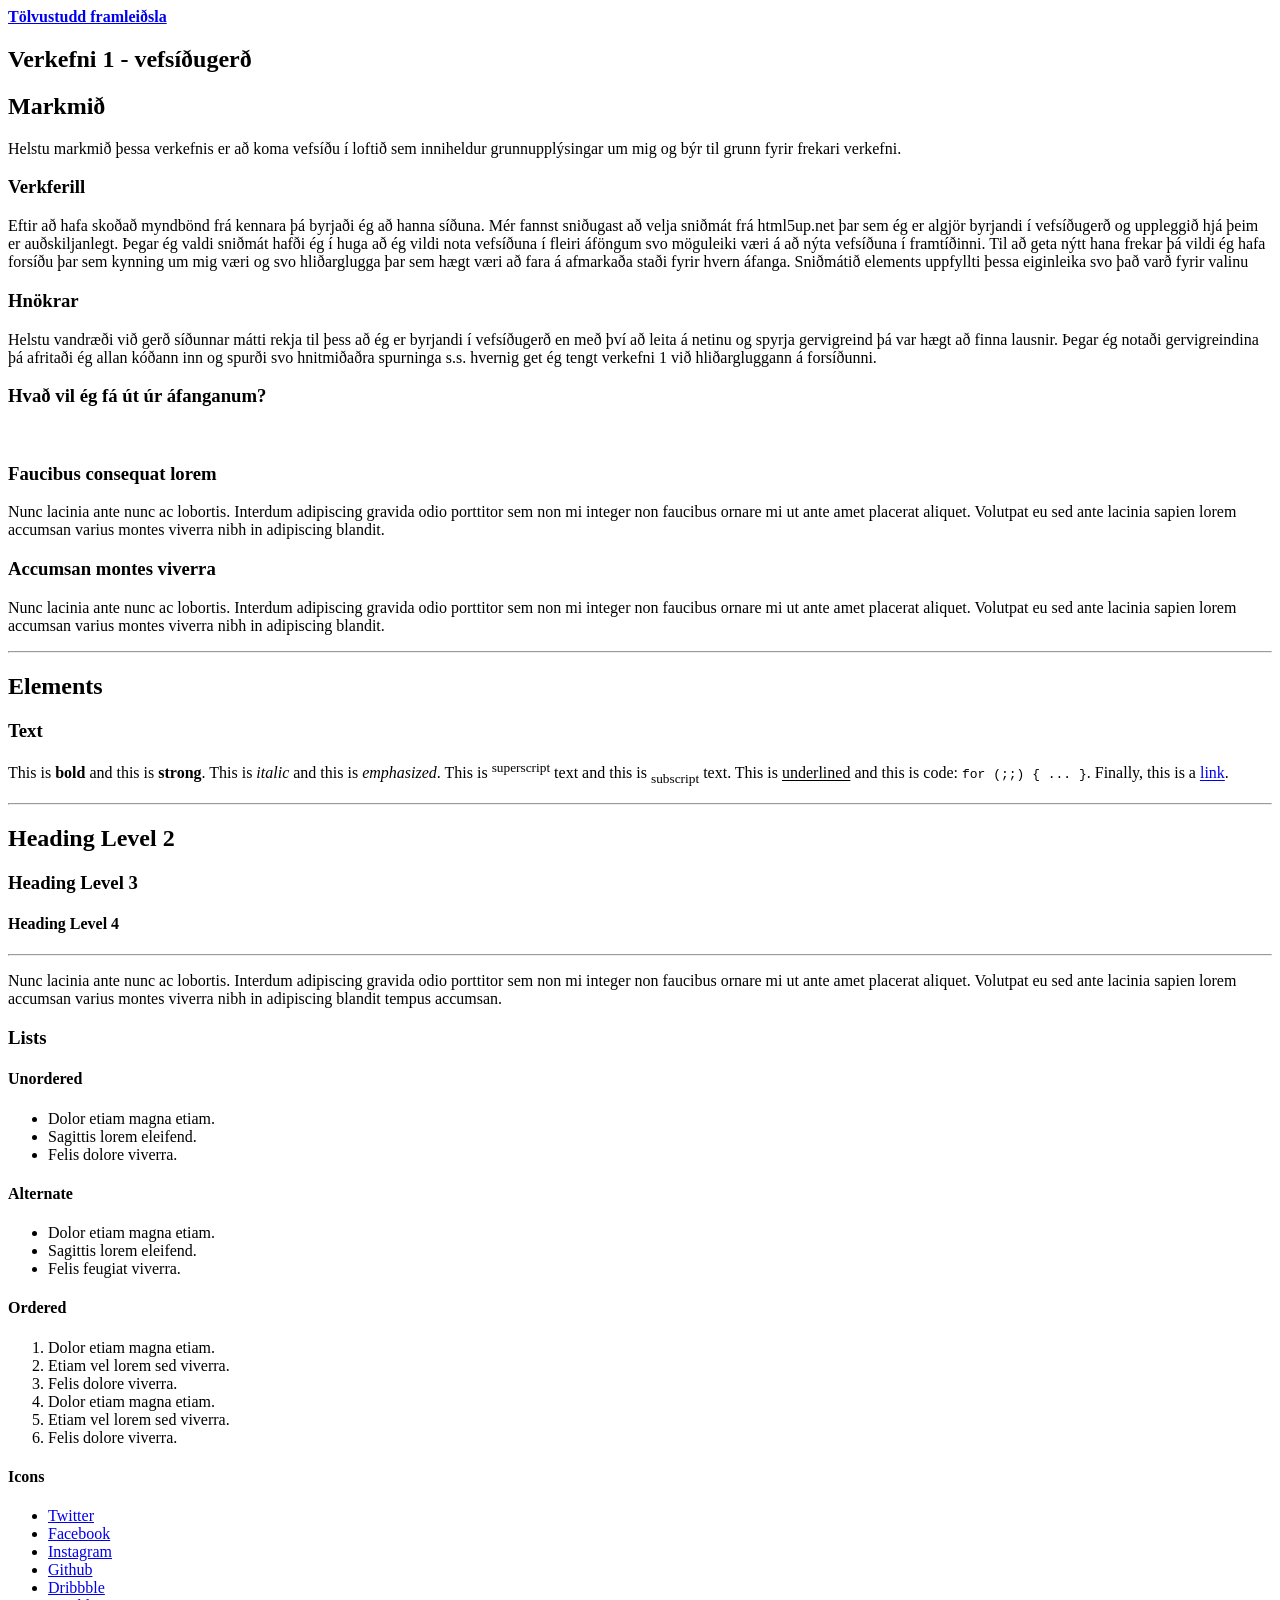
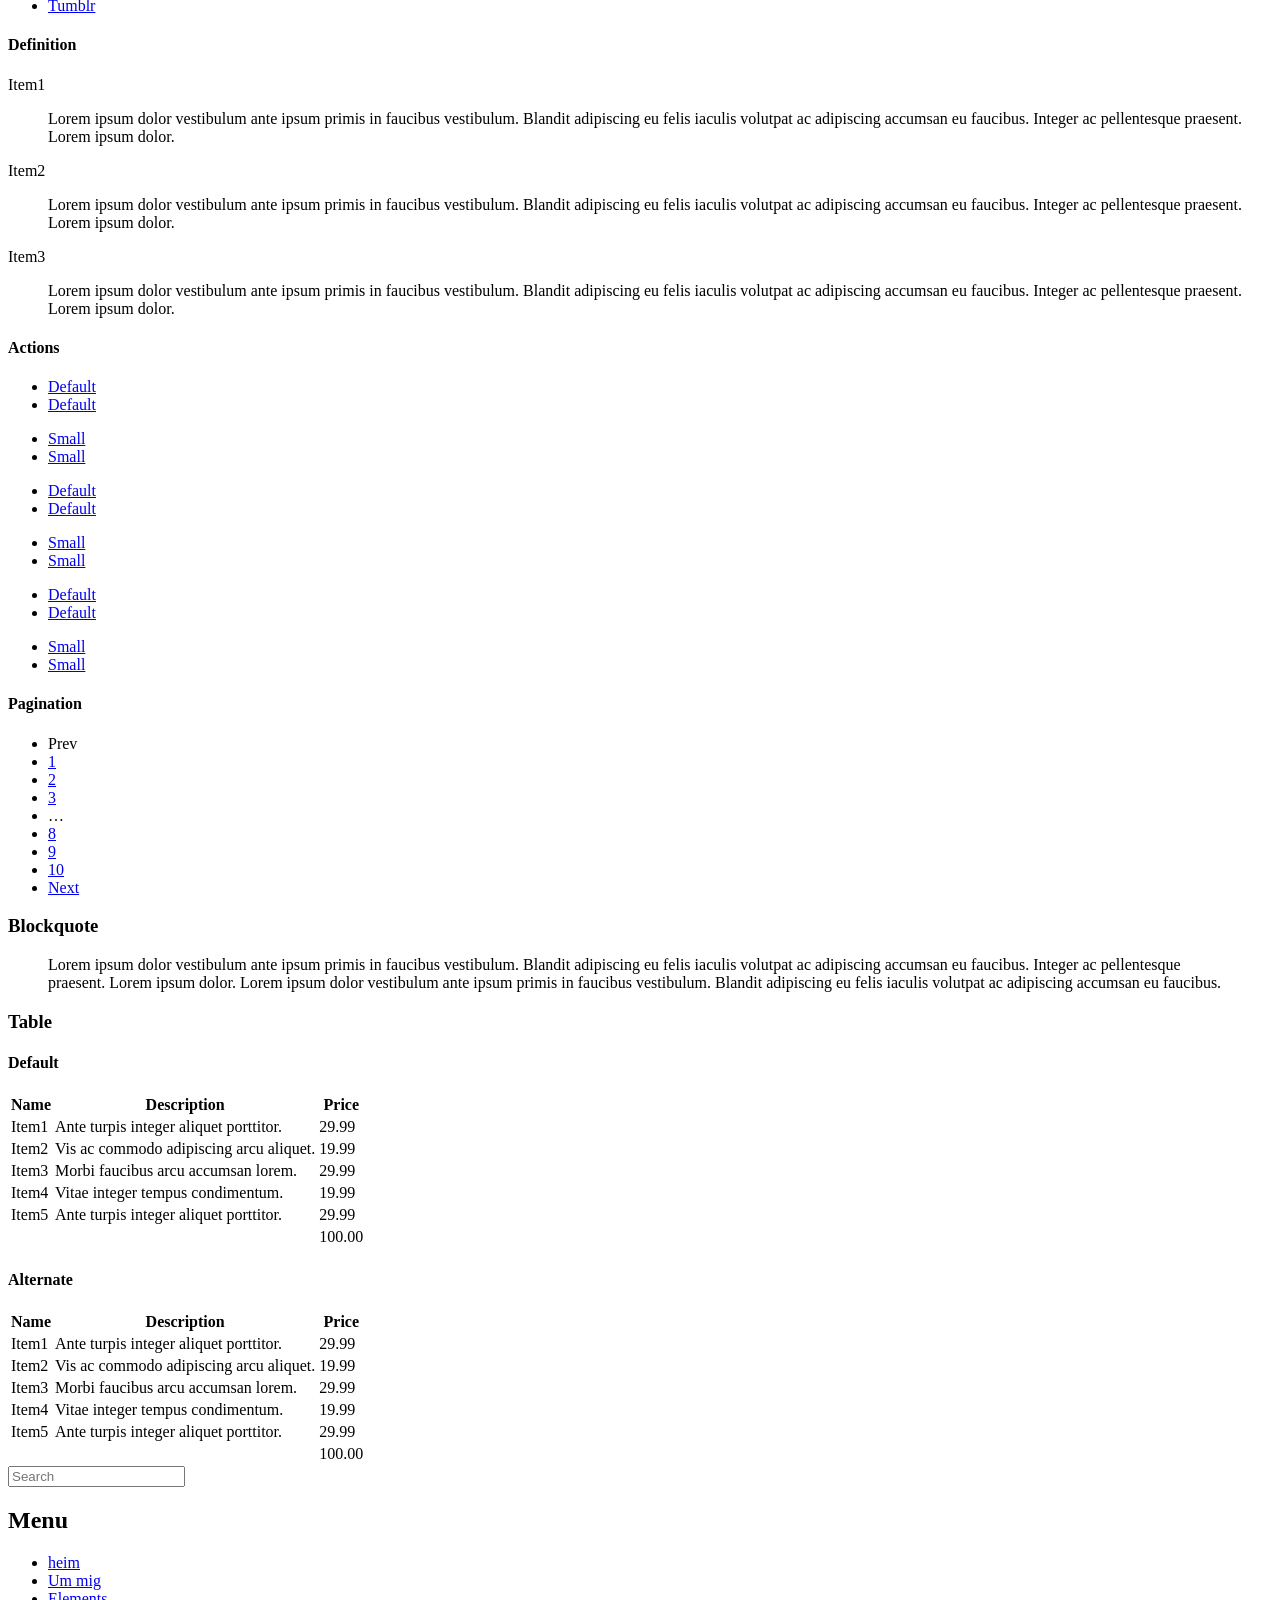
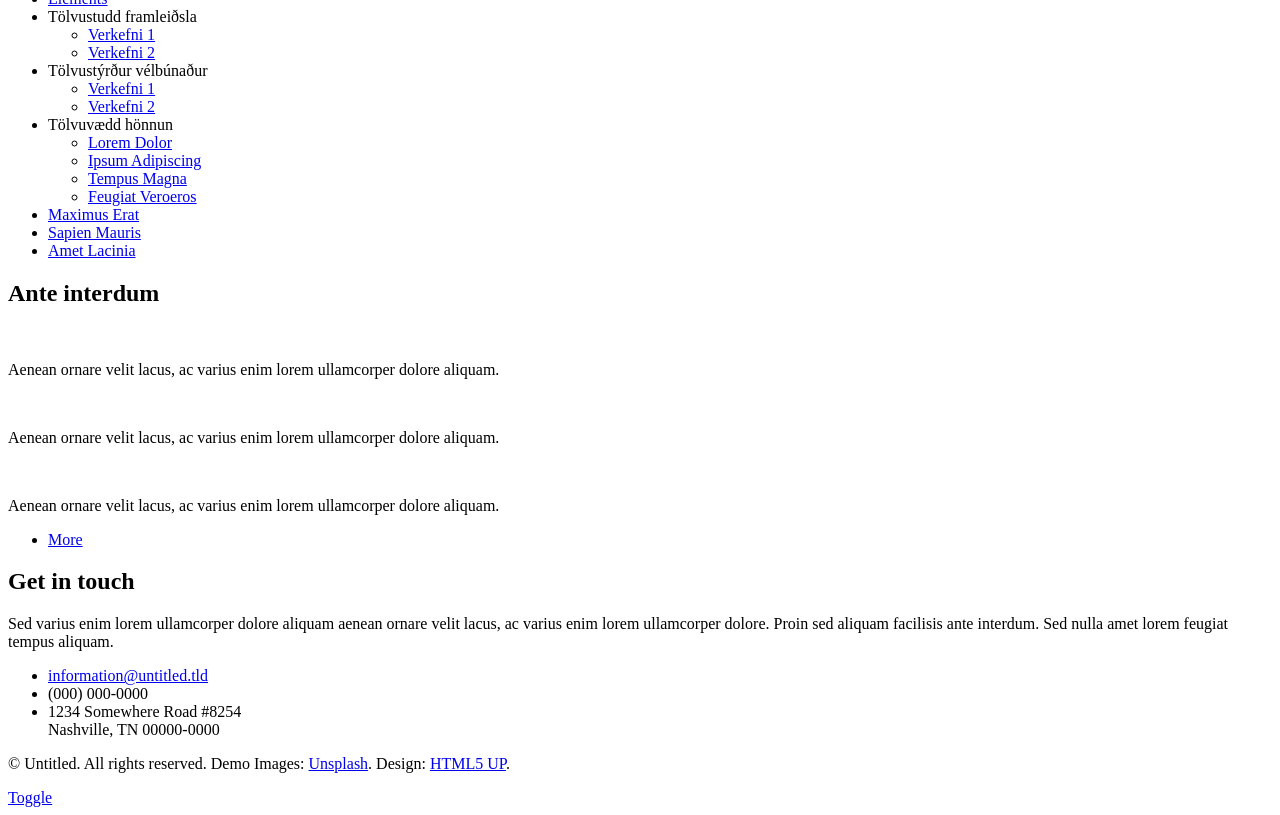
==== framleidsla_verk1.html @ c2ef8fb1 "first commit" ====
<!DOCTYPE HTML>
<!--
	Editorial by HTML5 UP
	html5up.net | @ajlkn
	Free for personal and commercial use under the CCA 3.0 license (html5up.net/license)
-->
<html lang="en">
	<head>
		<title>Verkefnasíða Haraldar - Editorial by HTML5 UP</title>
		<meta charset="utf-8" />
		<meta name="viewport" content="width=device-width, initial-scale=1, user-scalable=no" />
		<link rel="stylesheet" href="assets/css/main.css" />
	</head>
	<body class="is-preload">

		<!-- Wrapper -->
			<div id="wrapper">

				<!-- Main -->
					<div id="main">
						<div class="inner">

							<!-- Header -->
								<header id="header">
									<a href="index.html" class="logo"><strong>Tölvustudd framleiðsla</strong></a>
								</header>

							<!-- Content -->
								<section>
									<header class="main">
										<h1>Verkefni 1 - vefsíðugerð</h1>
									</header>

									<!-- Content -->
										<h2 id="content">Markmið</h2>
										<p>Helstu markmið þessa verkefnis er að koma vefsíðu í loftið sem inniheldur grunnupplýsingar um mig og býr til grunn fyrir frekari verkefni.</p>
										<div class="row">
											<div class="col-6 col-12-small">
												<h3>Verkferill</h3>
												<p>Eftir að hafa skoðað myndbönd frá kennara þá byrjaði ég að hanna síðuna. Mér fannst sniðugast að velja sniðmát frá html5up.net þar sem ég er algjör byrjandi í vefsíðugerð og uppleggið hjá þeim er auðskiljanlegt. Þegar ég valdi sniðmát hafði ég í huga að ég vildi nota vefsíðuna í fleiri áföngum svo möguleiki væri á að nýta vefsíðuna í framtíðinni. Til að geta nýtt hana frekar þá vildi ég hafa forsíðu þar sem kynning um mig væri og svo hliðarglugga þar sem hægt væri að fara á afmarkaða staði fyrir hvern áfanga. Sniðmátið elements uppfyllti þessa eiginleika svo það varð fyrir valinu</p>
											</div>
											<div class="col-6 col-12-small">
												<h3>Hnökrar</h3>
												<p>Helstu vandræði við gerð síðunnar mátti rekja til þess að ég er byrjandi í vefsíðugerð en með því að leita á netinu og spyrja gervigreind þá var hægt að finna lausnir. Þegar ég notaði gervigreindina þá afritaði ég allan kóðann inn og spurði svo hnitmiðaðra spurninga s.s. hvernig get ég tengt verkefni 1 við hliðargluggann á forsíðunni.</p>
											</div>
											<!-- Break -->
											<div class="col-4 col-12-medium">
												<h3>Hvað vil ég fá út úr áfanganum?</h3>
												<p><br></p>
											</div>
											<div class="col-4 col-12-medium">
												<h3>Faucibus consequat lorem</h3>
												<p>Nunc lacinia ante nunc ac lobortis. Interdum adipiscing gravida odio porttitor sem non mi integer non faucibus ornare mi ut ante amet placerat aliquet. Volutpat eu sed ante lacinia sapien lorem accumsan varius montes viverra nibh in adipiscing blandit.</p>
											</div>
											<div class="col-4 col-12-medium">
												<h3>Accumsan montes viverra</h3>
												<p>Nunc lacinia ante nunc ac lobortis. Interdum adipiscing gravida odio porttitor sem non mi integer non faucibus ornare mi ut ante amet placerat aliquet. Volutpat eu sed ante lacinia sapien lorem accumsan varius montes viverra nibh in adipiscing blandit.</p>
											</div>
										</div>

									<hr class="major" />

									<!-- Elements -->
										<h2 id="elements">Elements</h2>
										<div class="row gtr-200">
											<div class="col-6 col-12-medium">

												<!-- Text stuff -->
													<h3>Text</h3>
													<p>This is <b>bold</b> and this is <strong>strong</strong>. This is <i>italic</i> and this is <em>emphasized</em>.
													This is <sup>superscript</sup> text and this is <sub>subscript</sub> text.
													This is <u>underlined</u> and this is code: <code>for (;;) { ... }</code>.
													Finally, this is a <a href="#">link</a>.</p>
													<hr />
													<h2>Heading Level 2</h2>
													<h3>Heading Level 3</h3>
													<h4>Heading Level 4</h4>
													<hr />
													<p>Nunc lacinia ante nunc ac lobortis. Interdum adipiscing gravida odio porttitor sem non mi integer non faucibus ornare mi ut ante amet placerat aliquet. Volutpat eu sed ante lacinia sapien lorem accumsan varius montes viverra nibh in adipiscing blandit tempus accumsan.</p>

												<!-- Lists -->
													<h3>Lists</h3>
													<div class="row">
														<div class="col-6 col-12-small">

															<h4>Unordered</h4>
															<ul>
																<li>Dolor etiam magna etiam.</li>
																<li>Sagittis lorem eleifend.</li>
																<li>Felis dolore viverra.</li>
															</ul>

															<h4>Alternate</h4>
															<ul class="alt">
																<li>Dolor etiam magna etiam.</li>
																<li>Sagittis lorem eleifend.</li>
																<li>Felis feugiat viverra.</li>
															</ul>

														</div>
														<div class="col-6 col-12-small">

															<h4>Ordered</h4>
															<ol>
																<li>Dolor etiam magna etiam.</li>
																<li>Etiam vel lorem sed viverra.</li>
																<li>Felis dolore viverra.</li>
																<li>Dolor etiam magna etiam.</li>
																<li>Etiam vel lorem sed viverra.</li>
																<li>Felis dolore viverra.</li>
															</ol>

															<h4>Icons</h4>
															<ul class="icons">
																<li><a href="#" class="icon brands fa-twitter"><span class="label">Twitter</span></a></li>
																<li><a href="#" class="icon brands fa-facebook-f"><span class="label">Facebook</span></a></li>
																<li><a href="#" class="icon brands fa-instagram"><span class="label">Instagram</span></a></li>
																<li><a href="#" class="icon brands fa-github"><span class="label">Github</span></a></li>
																<li><a href="#" class="icon brands fa-dribbble"><span class="label">Dribbble</span></a></li>
																<li><a href="#" class="icon brands fa-tumblr"><span class="label">Tumblr</span></a></li>
															</ul>

														</div>
													</div>
													<h4>Definition</h4>
													<dl>
														<dt>Item1</dt>
														<dd>
															<p>Lorem ipsum dolor vestibulum ante ipsum primis in faucibus vestibulum. Blandit adipiscing eu felis iaculis volutpat ac adipiscing accumsan eu faucibus. Integer ac pellentesque praesent. Lorem ipsum dolor.</p>
														</dd>
														<dt>Item2</dt>
														<dd>
															<p>Lorem ipsum dolor vestibulum ante ipsum primis in faucibus vestibulum. Blandit adipiscing eu felis iaculis volutpat ac adipiscing accumsan eu faucibus. Integer ac pellentesque praesent. Lorem ipsum dolor.</p>
														</dd>
														<dt>Item3</dt>
														<dd>
															<p>Lorem ipsum dolor vestibulum ante ipsum primis in faucibus vestibulum. Blandit adipiscing eu felis iaculis volutpat ac adipiscing accumsan eu faucibus. Integer ac pellentesque praesent. Lorem ipsum dolor.</p>
														</dd>
													</dl>

													<h4>Actions</h4>
													<ul class="actions">
														<li><a href="#" class="button primary">Default</a></li>
														<li><a href="#" class="button">Default</a></li>
													</ul>
													<ul class="actions small">
														<li><a href="#" class="button primary small">Small</a></li>
														<li><a href="#" class="button small">Small</a></li>
													</ul>
													<div class="row">
														<div class="col-6 col-12-small">
															<ul class="actions stacked">
																<li><a href="#" class="button primary">Default</a></li>
																<li><a href="#" class="button">Default</a></li>
															</ul>
														</div>
														<div class="col-6 col-12-small">
															<ul class="actions stacked">
																<li><a href="#" class="button primary small">Small</a></li>
																<li><a href="#" class="button small">Small</a></li>
															</ul>
														</div>
														<div class="col-6 col-12-small">
															<ul class="actions stacked">
																<li><a href="#" class="button primary fit">Default</a></li>
																<li><a href="#" class="button fit">Default</a></li>
															</ul>
														</div>
														<div class="col-6 col-12-small">
															<ul class="actions stacked">
																<li><a href="#" class="button primary small fit">Small</a></li>
																<li><a href="#" class="button small fit">Small</a></li>
															</ul>
														</div>
													</div>

													<h4>Pagination</h4>
													<ul class="pagination">
														<li><span class="button disabled">Prev</span></li>
														<li><a href="#" class="page active">1</a></li>
														<li><a href="#" class="page">2</a></li>
														<li><a href="#" class="page">3</a></li>
														<li><span>&hellip;</span></li>
														<li><a href="#" class="page">8</a></li>
														<li><a href="#" class="page">9</a></li>
														<li><a href="#" class="page">10</a></li>
														<li><a href="#" class="button">Next</a></li>
													</ul>

												<!-- Blockquote -->
													<h3>Blockquote</h3>
													<blockquote>Lorem ipsum dolor vestibulum ante ipsum primis in faucibus vestibulum. Blandit adipiscing eu felis iaculis volutpat ac adipiscing accumsan eu faucibus. Integer ac pellentesque praesent. Lorem ipsum dolor. Lorem ipsum dolor vestibulum ante ipsum primis in faucibus vestibulum. Blandit adipiscing eu felis iaculis volutpat ac adipiscing accumsan eu faucibus.</blockquote>

												<!-- Table -->
													<h3>Table</h3>

													<h4>Default</h4>
													<div class="table-wrapper">
														<table>
															<thead>
																<tr>
																	<th>Name</th>
																	<th>Description</th>
																	<th>Price</th>
																</tr>
															</thead>
															<tbody>
																<tr>
																	<td>Item1</td>
																	<td>Ante turpis integer aliquet porttitor.</td>
																	<td>29.99</td>
																</tr>
																<tr>
																	<td>Item2</td>
																	<td>Vis ac commodo adipiscing arcu aliquet.</td>
																	<td>19.99</td>
																</tr>
																<tr>
																	<td>Item3</td>
																	<td> Morbi faucibus arcu accumsan lorem.</td>
																	<td>29.99</td>
																</tr>
																<tr>
																	<td>Item4</td>
																	<td>Vitae integer tempus condimentum.</td>
																	<td>19.99</td>
																</tr>
																<tr>
																	<td>Item5</td>
																	<td>Ante turpis integer aliquet porttitor.</td>
																	<td>29.99</td>
																</tr>
															</tbody>
															<tfoot>
																<tr>
																	<td colspan="2"></td>
																	<td>100.00</td>
																</tr>
															</tfoot>
														</table>
													</div>

													<h4>Alternate</h4>
													<div class="table-wrapper">
														<table class="alt">
															<thead>
																<tr>
																	<th>Name</th>
																	<th>Description</th>
																	<th>Price</th>
																</tr>
															</thead>
															<tbody>
																<tr>
																	<td>Item1</td>
																	<td>Ante turpis integer aliquet porttitor.</td>
																	<td>29.99</td>
																</tr>
																<tr>
																	<td>Item2</td>
																	<td>Vis ac commodo adipiscing arcu aliquet.</td>
																	<td>19.99</td>
																</tr>
																<tr>
																	<td>Item3</td>
																	<td> Morbi faucibus arcu accumsan lorem.</td>
																	<td>29.99</td>
																</tr>
																<tr>
																	<td>Item4</td>
																	<td>Vitae integer tempus condimentum.</td>
																	<td>19.99</td>
																</tr>
																<tr>
																	<td>Item5</td>
																	<td>Ante turpis integer aliquet porttitor.</td>
																	<td>29.99</td>
																</tr>
															</tbody>
															<tfoot>
																<tr>
																	<td colspan="2"></td>
																	<td>100.00</td>
																</tr>
															</tfoot>
														</table>
													</div>

											</div>
										</div>

								</section>

						</div>
					</div>

				<!-- Sidebar -->
					<div id="sidebar">
						<div class="inner">

							<!-- Search -->
								<section id="search" class="alt">
									<form method="post" action="#">
										<input type="text" name="query" id="query" placeholder="Search" />
									</form>
								</section>

							<!-- Menu -->
								<nav id="menu">
									<header class="major">
										<h2>Menu</h2>
									</header>
									<ul>
										<li><a href="index.html">heim</a></li>
										<li><a href="generic.html">Um mig</a></li>
										<li><a href="elements.html">Elements</a></li>
										<li>
											<span class="opener">Tölvustudd framleiðsla</span>
											<ul>
												<li><a href="#">Verkefni 1</a></li>
												<li><a href="#">Verkefni 2</a></li>

											</ul>
										</li>
										
										<li>
											<span class="opener">Tölvustýrður vélbúnaður</span>
											<ul>
												<li><a href="#">Verkefni 1</a></li>
												<li><a href="#">Verkefni 2</a></li>

											</ul>
										</li>
										<li>
												<span class="opener">Tölvuvædd hönnun</span>
											<ul>
												<li><a href="#">Lorem Dolor</a></li>
												<li><a href="#">Ipsum Adipiscing</a></li>
												<li><a href="#">Tempus Magna</a></li>
												<li><a href="#">Feugiat Veroeros</a></li>
											</ul>
										</li>
										<li><a href="#">Maximus Erat</a></li>
										<li><a href="#">Sapien Mauris</a></li>
										<li><a href="#">Amet Lacinia</a></li>
									</ul>
								</nav>

							<!-- Section -->
								<section>
									<header class="major">
										<h2>Ante interdum</h2>
									</header>
									<div class="mini-posts">
										<article>
											<a href="#" class="image"><img src="images/pic07.jpg" alt="" /></a>
											<p>Aenean ornare velit lacus, ac varius enim lorem ullamcorper dolore aliquam.</p>
										</article>
										<article>
											<a href="#" class="image"><img src="images/pic08.jpg" alt="" /></a>
											<p>Aenean ornare velit lacus, ac varius enim lorem ullamcorper dolore aliquam.</p>
										</article>
										<article>
											<a href="#" class="image"><img src="images/pic09.jpg" alt="" /></a>
											<p>Aenean ornare velit lacus, ac varius enim lorem ullamcorper dolore aliquam.</p>
										</article>
									</div>
									<ul class="actions">
										<li><a href="#" class="button">More</a></li>
									</ul>
								</section>

							<!-- Section -->
								<section>
									<header class="major">
										<h2>Get in touch</h2>
									</header>
									<p>Sed varius enim lorem ullamcorper dolore aliquam aenean ornare velit lacus, ac varius enim lorem ullamcorper dolore. Proin sed aliquam facilisis ante interdum. Sed nulla amet lorem feugiat tempus aliquam.</p>
									<ul class="contact">
										<li class="icon solid fa-envelope"><a href="#">information@untitled.tld</a></li>
										<li class="icon solid fa-phone">(000) 000-0000</li>
										<li class="icon solid fa-home">1234 Somewhere Road #8254<br />
										Nashville, TN 00000-0000</li>
									</ul>
								</section>

							<!-- Footer -->
								<footer id="footer">
									<p class="copyright">&copy; Untitled. All rights reserved. Demo Images: <a href="https://unsplash.com">Unsplash</a>. Design: <a href="https://html5up.net">HTML5 UP</a>.</p>
								</footer>

						</div>
					</div>

			</div>

		<!-- Scripts -->
			<script src="assets/js/jquery.min.js"></script>
			<script src="assets/js/browser.min.js"></script>
			<script src="assets/js/breakpoints.min.js"></script>
			<script src="assets/js/util.js"></script>
			<script src="assets/js/main.js"></script>

	</body>
</html>
---- assets/css/main.css ----
@import url(fontawesome-all.min.css);
@import url("https://fonts.googleapis.com/css?family=Open+Sans:400,600,400italic,600italic|Roboto+Slab:400,700");
/*
	Editorial by HTML5 UP
	html5up.net | @ajlkn
	Free for personal and commercial use under the CCA 3.0 license (html5up.net/license)
*/
html, body, div, span, applet, object,
iframe, h1, h2, h3, h4, h5, h6, p, blockquote,
pre, a, abbr, acronym, address, big, cite,
code, del, dfn, em, img, ins, kbd, q, s, samp,
small, strike, strong, sub, sup, tt, var, b,
u, i, center, dl, dt, dd, ol, ul, li, fieldset,
form, label, legend, table, caption, tbody,
tfoot, thead, tr, th, td, article, aside,
canvas, details, embed, figure, figcaption,
footer, header, hgroup, menu, nav, output, ruby,
section, summary, time, mark, audio, video {
  margin: 0;
  padding: 0;
  border: 0;
  font-size: 100%;
  font: inherit;
  vertical-align: baseline; }

article, aside, details, figcaption, figure,
footer, header, hgroup, menu, nav, section {
  display: block; }

body {
  line-height: 1; }

ol, ul {
  list-style: none; }

blockquote, q {
  quotes: none; }
  blockquote:before, blockquote:after, q:before, q:after {
    content: '';
    content: none; }

table {
  border-collapse: collapse;
  border-spacing: 0; }

body {
  -webkit-text-size-adjust: none; }

mark {
  background-color: transparent;
  color: inherit; }

input::-moz-focus-inner {
  border: 0;
  padding: 0; }

input, select, textarea {
  -moz-appearance: none;
  -webkit-appearance: none;
  -ms-appearance: none;
  appearance: none; }

/* Basic */
@-ms-viewport {
  width: device-width; }

body {
  -ms-overflow-style: scrollbar; }

@media screen and (max-width: 480px) {
  html, body {
    min-width: 320px; } }

html {
  box-sizing: border-box; }

*, *:before, *:after {
  box-sizing: inherit; }

body {
  background: #ffffff; }
  body.is-preload *, body.is-preload *:before, body.is-preload *:after, body.is-resizing *, body.is-resizing *:before, body.is-resizing *:after {
    -moz-animation: none !important;
    -webkit-animation: none !important;
    -ms-animation: none !important;
    animation: none !important;
    -moz-transition: none !important;
    -webkit-transition: none !important;
    -ms-transition: none !important;
    transition: none !important; }

/* Type */
body, input, select, textarea {
  color: #7f888f;
  font-family: "Open Sans", sans-serif;
  font-size: 13pt;
  font-weight: 400;
  line-height: 1.65; }
  @media screen and (max-width: 1680px) {
    body, input, select, textarea {
      font-size: 11pt; } }
  @media screen and (max-width: 1280px) {
    body, input, select, textarea {
      font-size: 10pt; } }
  @media screen and (max-width: 360px) {
    body, input, select, textarea {
      font-size: 9pt; } }

a {
  -moz-transition: color 0.2s ease-in-out, border-bottom-color 0.2s ease-in-out;
  -webkit-transition: color 0.2s ease-in-out, border-bottom-color 0.2s ease-in-out;
  -ms-transition: color 0.2s ease-in-out, border-bottom-color 0.2s ease-in-out;
  transition: color 0.2s ease-in-out, border-bottom-color 0.2s ease-in-out;
  border-bottom: dotted 1px;
  color: #f56a6a;
  text-decoration: none; }
  a:hover {
    border-bottom-color: #f56a6a;
    color: #f56a6a !important; }
    a:hover strong {
      color: inherit; }

strong, b {
  color: #3d4449;
  font-weight: 600; }

em, i {
  font-style: italic; }

p {
  margin: 0 0 2em 0; }

h1, h2, h3, h4, h5, h6 {
  color: #3d4449;
  font-family: "Roboto Slab", serif;
  font-weight: 700;
  line-height: 1.5;
  margin: 0 0 1em 0; }
  h1 a, h2 a, h3 a, h4 a, h5 a, h6 a {
    color: inherit;
    text-decoration: none;
    border-bottom: 0; }

h1 {
  font-size: 4em;
  margin: 0 0 0.5em 0;
  line-height: 1.3; }

h2 {
  font-size: 1.75em; }

h3 {
  font-size: 1.25em; }

h4 {
  font-size: 1.1em; }

h5 {
  font-size: 0.9em; }

h6 {
  font-size: 0.7em; }

@media screen and (max-width: 1680px) {
  h1 {
    font-size: 3.5em; } }

@media screen and (max-width: 980px) {
  h1 {
    font-size: 3.25em; } }

@media screen and (max-width: 736px) {
  h1 {
    font-size: 2em;
    line-height: 1.4; }
  h2 {
    font-size: 1.5em; } }

sub {
  font-size: 0.8em;
  position: relative;
  top: 0.5em; }

sup {
  font-size: 0.8em;
  position: relative;
  top: -0.5em; }

blockquote {
  border-left: solid 3px rgba(210, 215, 217, 0.75);
  font-style: italic;
  margin: 0 0 2em 0;
  padding: 0.5em 0 0.5em 2em; }

code {
  background: rgba(230, 235, 237, 0.25);
  border-radius: 0.375em;
  border: solid 1px rgba(210, 215, 217, 0.75);
  font-family: "Courier New", monospace;
  font-size: 0.9em;
  margin: 0 0.25em;
  padding: 0.25em 0.65em; }

pre {
  -webkit-overflow-scrolling: touch;
  font-family: "Courier New", monospace;
  font-size: 0.9em;
  margin: 0 0 2em 0; }
  pre code {
    display: block;
    line-height: 1.75;
    padding: 1em 1.5em;
    overflow-x: auto; }

hr {
  border: 0;
  border-bottom: solid 1px rgba(210, 215, 217, 0.75);
  margin: 2em 0; }
  hr.major {
    margin: 3em 0; }

.align-left {
  text-align: left; }

.align-center {
  text-align: center; }

.align-right {
  text-align: right; }

/* Row */
.row {
  display: flex;
  flex-wrap: wrap;
  box-sizing: border-box;
  align-items: stretch; }
  .row > * {
    box-sizing: border-box; }
  .row.gtr-uniform > * > :last-child {
    margin-bottom: 0; }
  .row.aln-left {
    justify-content: flex-start; }
  .row.aln-center {
    justify-content: center; }
  .row.aln-right {
    justify-content: flex-end; }
  .row.aln-top {
    align-items: flex-start; }
  .row.aln-middle {
    align-items: center; }
  .row.aln-bottom {
    align-items: flex-end; }
  .row > .imp {
    order: -1; }
  .row > .col-1 {
    width: 8.33333%; }
  .row > .off-1 {
    margin-left: 8.33333%; }
  .row > .col-2 {
    width: 16.66667%; }
  .row > .off-2 {
    margin-left: 16.66667%; }
  .row > .col-3 {
    width: 25%; }
  .row > .off-3 {
    margin-left: 25%; }
  .row > .col-4 {
    width: 33.33333%; }
  .row > .off-4 {
    margin-left: 33.33333%; }
  .row > .col-5 {
    width: 41.66667%; }
  .row > .off-5 {
    margin-left: 41.66667%; }
  .row > .col-6 {
    width: 50%; }
  .row > .off-6 {
    margin-left: 50%; }
  .row > .col-7 {
    width: 58.33333%; }
  .row > .off-7 {
    margin-left: 58.33333%; }
  .row > .col-8 {
    width: 66.66667%; }
  .row > .off-8 {
    margin-left: 66.66667%; }
  .row > .col-9 {
    width: 75%; }
  .row > .off-9 {
    margin-left: 75%; }
  .row > .col-10 {
    width: 83.33333%; }
  .row > .off-10 {
    margin-left: 83.33333%; }
  .row > .col-11 {
    width: 91.66667%; }
  .row > .off-11 {
    margin-left: 91.66667%; }
  .row > .col-12 {
    width: 100%; }
  .row > .off-12 {
    margin-left: 100%; }
  .row.gtr-0 {
    margin-top: 0;
    margin-left: 0em; }
    .row.gtr-0 > * {
      padding: 0 0 0 0em; }
    .row.gtr-0.gtr-uniform {
      margin-top: 0em; }
      .row.gtr-0.gtr-uniform > * {
        padding-top: 0em; }
  .row.gtr-25 {
    margin-top: 0;
    margin-left: -0.375em; }
    .row.gtr-25 > * {
      padding: 0 0 0 0.375em; }
    .row.gtr-25.gtr-uniform {
      margin-top: -0.375em; }
      .row.gtr-25.gtr-uniform > * {
        padding-top: 0.375em; }
  .row.gtr-50 {
    margin-top: 0;
    margin-left: -0.75em; }
    .row.gtr-50 > * {
      padding: 0 0 0 0.75em; }
    .row.gtr-50.gtr-uniform {
      margin-top: -0.75em; }
      .row.gtr-50.gtr-uniform > * {
        padding-top: 0.75em; }
  .row {
    margin-top: 0;
    margin-left: -1.5em; }
    .row > * {
      padding: 0 0 0 1.5em; }
    .row.gtr-uniform {
      margin-top: -1.5em; }
      .row.gtr-uniform > * {
        padding-top: 1.5em; }
  .row.gtr-150 {
    margin-top: 0;
    margin-left: -2.25em; }
    .row.gtr-150 > * {
      padding: 0 0 0 2.25em; }
    .row.gtr-150.gtr-uniform {
      margin-top: -2.25em; }
      .row.gtr-150.gtr-uniform > * {
        padding-top: 2.25em; }
  .row.gtr-200 {
    margin-top: 0;
    margin-left: -3em; }
    .row.gtr-200 > * {
      padding: 0 0 0 3em; }
    .row.gtr-200.gtr-uniform {
      margin-top: -3em; }
      .row.gtr-200.gtr-uniform > * {
        padding-top: 3em; }
  @media screen and (max-width: 1680px) {
    .row {
      display: flex;
      flex-wrap: wrap;
      box-sizing: border-box;
      align-items: stretch; }
      .row > * {
        box-sizing: border-box; }
      .row.gtr-uniform > * > :last-child {
        margin-bottom: 0; }
      .row.aln-left {
        justify-content: flex-start; }
      .row.aln-center {
        justify-content: center; }
      .row.aln-right {
        justify-content: flex-end; }
      .row.aln-top {
        align-items: flex-start; }
      .row.aln-middle {
        align-items: center; }
      .row.aln-bottom {
        align-items: flex-end; }
      .row > .imp-xlarge {
        order: -1; }
      .row > .col-1-xlarge {
        width: 8.33333%; }
      .row > .off-1-xlarge {
        margin-left: 8.33333%; }
      .row > .col-2-xlarge {
        width: 16.66667%; }
      .row > .off-2-xlarge {
        margin-left: 16.66667%; }
      .row > .col-3-xlarge {
        width: 25%; }
      .row > .off-3-xlarge {
        margin-left: 25%; }
      .row > .col-4-xlarge {
        width: 33.33333%; }
      .row > .off-4-xlarge {
        margin-left: 33.33333%; }
      .row > .col-5-xlarge {
        width: 41.66667%; }
      .row > .off-5-xlarge {
        margin-left: 41.66667%; }
      .row > .col-6-xlarge {
        width: 50%; }
      .row > .off-6-xlarge {
        margin-left: 50%; }
      .row > .col-7-xlarge {
        width: 58.33333%; }
      .row > .off-7-xlarge {
        margin-left: 58.33333%; }
      .row > .col-8-xlarge {
        width: 66.66667%; }
      .row > .off-8-xlarge {
        margin-left: 66.66667%; }
      .row > .col-9-xlarge {
        width: 75%; }
      .row > .off-9-xlarge {
        margin-left: 75%; }
      .row > .col-10-xlarge {
        width: 83.33333%; }
      .row > .off-10-xlarge {
        margin-left: 83.33333%; }
      .row > .col-11-xlarge {
        width: 91.66667%; }
      .row > .off-11-xlarge {
        margin-left: 91.66667%; }
      .row > .col-12-xlarge {
        width: 100%; }
      .row > .off-12-xlarge {
        margin-left: 100%; }
      .row.gtr-0 {
        margin-top: 0;
        margin-left: 0em; }
        .row.gtr-0 > * {
          padding: 0 0 0 0em; }
        .row.gtr-0.gtr-uniform {
          margin-top: 0em; }
          .row.gtr-0.gtr-uniform > * {
            padding-top: 0em; }
      .row.gtr-25 {
        margin-top: 0;
        margin-left: -0.375em; }
        .row.gtr-25 > * {
          padding: 0 0 0 0.375em; }
        .row.gtr-25.gtr-uniform {
          margin-top: -0.375em; }
          .row.gtr-25.gtr-uniform > * {
            padding-top: 0.375em; }
      .row.gtr-50 {
        margin-top: 0;
        margin-left: -0.75em; }
        .row.gtr-50 > * {
          padding: 0 0 0 0.75em; }
        .row.gtr-50.gtr-uniform {
          margin-top: -0.75em; }
          .row.gtr-50.gtr-uniform > * {
            padding-top: 0.75em; }
      .row {
        margin-top: 0;
        margin-left: -1.5em; }
        .row > * {
          padding: 0 0 0 1.5em; }
        .row.gtr-uniform {
          margin-top: -1.5em; }
          .row.gtr-uniform > * {
            padding-top: 1.5em; }
      .row.gtr-150 {
        margin-top: 0;
        margin-left: -2.25em; }
        .row.gtr-150 > * {
          padding: 0 0 0 2.25em; }
        .row.gtr-150.gtr-uniform {
          margin-top: -2.25em; }
          .row.gtr-150.gtr-uniform > * {
            padding-top: 2.25em; }
      .row.gtr-200 {
        margin-top: 0;
        margin-left: -3em; }
        .row.gtr-200 > * {
          padding: 0 0 0 3em; }
        .row.gtr-200.gtr-uniform {
          margin-top: -3em; }
          .row.gtr-200.gtr-uniform > * {
            padding-top: 3em; } }
  @media screen and (max-width: 1280px) {
    .row {
      display: flex;
      flex-wrap: wrap;
      box-sizing: border-box;
      align-items: stretch; }
      .row > * {
        box-sizing: border-box; }
      .row.gtr-uniform > * > :last-child {
        margin-bottom: 0; }
      .row.aln-left {
        justify-content: flex-start; }
      .row.aln-center {
        justify-content: center; }
      .row.aln-right {
        justify-content: flex-end; }
      .row.aln-top {
        align-items: flex-start; }
      .row.aln-middle {
        align-items: center; }
      .row.aln-bottom {
        align-items: flex-end; }
      .row > .imp-large {
        order: -1; }
      .row > .col-1-large {
        width: 8.33333%; }
      .row > .off-1-large {
        margin-left: 8.33333%; }
      .row > .col-2-large {
        width: 16.66667%; }
      .row > .off-2-large {
        margin-left: 16.66667%; }
      .row > .col-3-large {
        width: 25%; }
      .row > .off-3-large {
        margin-left: 25%; }
      .row > .col-4-large {
        width: 33.33333%; }
      .row > .off-4-large {
        margin-left: 33.33333%; }
      .row > .col-5-large {
        width: 41.66667%; }
      .row > .off-5-large {
        margin-left: 41.66667%; }
      .row > .col-6-large {
        width: 50%; }
      .row > .off-6-large {
        margin-left: 50%; }
      .row > .col-7-large {
        width: 58.33333%; }
      .row > .off-7-large {
        margin-left: 58.33333%; }
      .row > .col-8-large {
        width: 66.66667%; }
      .row > .off-8-large {
        margin-left: 66.66667%; }
      .row > .col-9-large {
        width: 75%; }
      .row > .off-9-large {
        margin-left: 75%; }
      .row > .col-10-large {
        width: 83.33333%; }
      .row > .off-10-large {
        margin-left: 83.33333%; }
      .row > .col-11-large {
        width: 91.66667%; }
      .row > .off-11-large {
        margin-left: 91.66667%; }
      .row > .col-12-large {
        width: 100%; }
      .row > .off-12-large {
        margin-left: 100%; }
      .row.gtr-0 {
        margin-top: 0;
        margin-left: 0em; }
        .row.gtr-0 > * {
          padding: 0 0 0 0em; }
        .row.gtr-0.gtr-uniform {
          margin-top: 0em; }
          .row.gtr-0.gtr-uniform > * {
            padding-top: 0em; }
      .row.gtr-25 {
        margin-top: 0;
        margin-left: -0.375em; }
        .row.gtr-25 > * {
          padding: 0 0 0 0.375em; }
        .row.gtr-25.gtr-uniform {
          margin-top: -0.375em; }
          .row.gtr-25.gtr-uniform > * {
            padding-top: 0.375em; }
      .row.gtr-50 {
        margin-top: 0;
        margin-left: -0.75em; }
        .row.gtr-50 > * {
          padding: 0 0 0 0.75em; }
        .row.gtr-50.gtr-uniform {
          margin-top: -0.75em; }
          .row.gtr-50.gtr-uniform > * {
            padding-top: 0.75em; }
      .row {
        margin-top: 0;
        margin-left: -1.5em; }
        .row > * {
          padding: 0 0 0 1.5em; }
        .row.gtr-uniform {
          margin-top: -1.5em; }
          .row.gtr-uniform > * {
            padding-top: 1.5em; }
      .row.gtr-150 {
        margin-top: 0;
        margin-left: -2.25em; }
        .row.gtr-150 > * {
          padding: 0 0 0 2.25em; }
        .row.gtr-150.gtr-uniform {
          margin-top: -2.25em; }
          .row.gtr-150.gtr-uniform > * {
            padding-top: 2.25em; }
      .row.gtr-200 {
        margin-top: 0;
        margin-left: -3em; }
        .row.gtr-200 > * {
          padding: 0 0 0 3em; }
        .row.gtr-200.gtr-uniform {
          margin-top: -3em; }
          .row.gtr-200.gtr-uniform > * {
            padding-top: 3em; } }
  @media screen and (max-width: 980px) {
    .row {
      display: flex;
      flex-wrap: wrap;
      box-sizing: border-box;
      align-items: stretch; }
      .row > * {
        box-sizing: border-box; }
      .row.gtr-uniform > * > :last-child {
        margin-bottom: 0; }
      .row.aln-left {
        justify-content: flex-start; }
      .row.aln-center {
        justify-content: center; }
      .row.aln-right {
        justify-content: flex-end; }
      .row.aln-top {
        align-items: flex-start; }
      .row.aln-middle {
        align-items: center; }
      .row.aln-bottom {
        align-items: flex-end; }
      .row > .imp-medium {
        order: -1; }
      .row > .col-1-medium {
        width: 8.33333%; }
      .row > .off-1-medium {
        margin-left: 8.33333%; }
      .row > .col-2-medium {
        width: 16.66667%; }
      .row > .off-2-medium {
        margin-left: 16.66667%; }
      .row > .col-3-medium {
        width: 25%; }
      .row > .off-3-medium {
        margin-left: 25%; }
      .row > .col-4-medium {
        width: 33.33333%; }
      .row > .off-4-medium {
        margin-left: 33.33333%; }
      .row > .col-5-medium {
        width: 41.66667%; }
      .row > .off-5-medium {
        margin-left: 41.66667%; }
      .row > .col-6-medium {
        width: 50%; }
      .row > .off-6-medium {
        margin-left: 50%; }
      .row > .col-7-medium {
        width: 58.33333%; }
      .row > .off-7-medium {
        margin-left: 58.33333%; }
      .row > .col-8-medium {
        width: 66.66667%; }
      .row > .off-8-medium {
        margin-left: 66.66667%; }
      .row > .col-9-medium {
        width: 75%; }
      .row > .off-9-medium {
        margin-left: 75%; }
      .row > .col-10-medium {
        width: 83.33333%; }
      .row > .off-10-medium {
        margin-left: 83.33333%; }
      .row > .col-11-medium {
        width: 91.66667%; }
      .row > .off-11-medium {
        margin-left: 91.66667%; }
      .row > .col-12-medium {
        width: 100%; }
      .row > .off-12-medium {
        margin-left: 100%; }
      .row.gtr-0 {
        margin-top: 0;
        margin-left: 0em; }
        .row.gtr-0 > * {
          padding: 0 0 0 0em; }
        .row.gtr-0.gtr-uniform {
          margin-top: 0em; }
          .row.gtr-0.gtr-uniform > * {
            padding-top: 0em; }
      .row.gtr-25 {
        margin-top: 0;
        margin-left: -0.375em; }
        .row.gtr-25 > * {
          padding: 0 0 0 0.375em; }
        .row.gtr-25.gtr-uniform {
          margin-top: -0.375em; }
          .row.gtr-25.gtr-uniform > * {
            padding-top: 0.375em; }
      .row.gtr-50 {
        margin-top: 0;
        margin-left: -0.75em; }
        .row.gtr-50 > * {
          padding: 0 0 0 0.75em; }
        .row.gtr-50.gtr-uniform {
          margin-top: -0.75em; }
          .row.gtr-50.gtr-uniform > * {
            padding-top: 0.75em; }
      .row {
        margin-top: 0;
        margin-left: -1.5em; }
        .row > * {
          padding: 0 0 0 1.5em; }
        .row.gtr-uniform {
          margin-top: -1.5em; }
          .row.gtr-uniform > * {
            padding-top: 1.5em; }
      .row.gtr-150 {
        margin-top: 0;
        margin-left: -2.25em; }
        .row.gtr-150 > * {
          padding: 0 0 0 2.25em; }
        .row.gtr-150.gtr-uniform {
          margin-top: -2.25em; }
          .row.gtr-150.gtr-uniform > * {
            padding-top: 2.25em; }
      .row.gtr-200 {
        margin-top: 0;
        margin-left: -3em; }
        .row.gtr-200 > * {
          padding: 0 0 0 3em; }
        .row.gtr-200.gtr-uniform {
          margin-top: -3em; }
          .row.gtr-200.gtr-uniform > * {
            padding-top: 3em; } }
  @media screen and (max-width: 736px) {
    .row {
      display: flex;
      flex-wrap: wrap;
      box-sizing: border-box;
      align-items: stretch; }
      .row > * {
        box-sizing: border-box; }
      .row.gtr-uniform > * > :last-child {
        margin-bottom: 0; }
      .row.aln-left {
        justify-content: flex-start; }
      .row.aln-center {
        justify-content: center; }
      .row.aln-right {
        justify-content: flex-end; }
      .row.aln-top {
        align-items: flex-start; }
      .row.aln-middle {
        align-items: center; }
      .row.aln-bottom {
        align-items: flex-end; }
      .row > .imp-small {
        order: -1; }
      .row > .col-1-small {
        width: 8.33333%; }
      .row > .off-1-small {
        margin-left: 8.33333%; }
      .row > .col-2-small {
        width: 16.66667%; }
      .row > .off-2-small {
        margin-left: 16.66667%; }
      .row > .col-3-small {
        width: 25%; }
      .row > .off-3-small {
        margin-left: 25%; }
      .row > .col-4-small {
        width: 33.33333%; }
      .row > .off-4-small {
        margin-left: 33.33333%; }
      .row > .col-5-small {
        width: 41.66667%; }
      .row > .off-5-small {
        margin-left: 41.66667%; }
      .row > .col-6-small {
        width: 50%; }
      .row > .off-6-small {
        margin-left: 50%; }
      .row > .col-7-small {
        width: 58.33333%; }
      .row > .off-7-small {
        margin-left: 58.33333%; }
      .row > .col-8-small {
        width: 66.66667%; }
      .row > .off-8-small {
        margin-left: 66.66667%; }
      .row > .col-9-small {
        width: 75%; }
      .row > .off-9-small {
        margin-left: 75%; }
      .row > .col-10-small {
        width: 83.33333%; }
      .row > .off-10-small {
        margin-left: 83.33333%; }
      .row > .col-11-small {
        width: 91.66667%; }
      .row > .off-11-small {
        margin-left: 91.66667%; }
      .row > .col-12-small {
        width: 100%; }
      .row > .off-12-small {
        margin-left: 100%; }
      .row.gtr-0 {
        margin-top: 0;
        margin-left: 0em; }
        .row.gtr-0 > * {
          padding: 0 0 0 0em; }
        .row.gtr-0.gtr-uniform {
          margin-top: 0em; }
          .row.gtr-0.gtr-uniform > * {
            padding-top: 0em; }
      .row.gtr-25 {
        margin-top: 0;
        margin-left: -0.375em; }
        .row.gtr-25 > * {
          padding: 0 0 0 0.375em; }
        .row.gtr-25.gtr-uniform {
          margin-top: -0.375em; }
          .row.gtr-25.gtr-uniform > * {
            padding-top: 0.375em; }
      .row.gtr-50 {
        margin-top: 0;
        margin-left: -0.75em; }
        .row.gtr-50 > * {
          padding: 0 0 0 0.75em; }
        .row.gtr-50.gtr-uniform {
          margin-top: -0.75em; }
          .row.gtr-50.gtr-uniform > * {
            padding-top: 0.75em; }
      .row {
        margin-top: 0;
        margin-left: -1.5em; }
        .row > * {
          padding: 0 0 0 1.5em; }
        .row.gtr-uniform {
          margin-top: -1.5em; }
          .row.gtr-uniform > * {
            padding-top: 1.5em; }
      .row.gtr-150 {
        margin-top: 0;
        margin-left: -2.25em; }
        .row.gtr-150 > * {
          padding: 0 0 0 2.25em; }
        .row.gtr-150.gtr-uniform {
          margin-top: -2.25em; }
          .row.gtr-150.gtr-uniform > * {
            padding-top: 2.25em; }
      .row.gtr-200 {
        margin-top: 0;
        margin-left: -3em; }
        .row.gtr-200 > * {
          padding: 0 0 0 3em; }
        .row.gtr-200.gtr-uniform {
          margin-top: -3em; }
          .row.gtr-200.gtr-uniform > * {
            padding-top: 3em; } }
  @media screen and (max-width: 480px) {
    .row {
      display: flex;
      flex-wrap: wrap;
      box-sizing: border-box;
      align-items: stretch; }
      .row > * {
        box-sizing: border-box; }
      .row.gtr-uniform > * > :last-child {
        margin-bottom: 0; }
      .row.aln-left {
        justify-content: flex-start; }
      .row.aln-center {
        justify-content: center; }
      .row.aln-right {
        justify-content: flex-end; }
      .row.aln-top {
        align-items: flex-start; }
      .row.aln-middle {
        align-items: center; }
      .row.aln-bottom {
        align-items: flex-end; }
      .row > .imp-xsmall {
        order: -1; }
      .row > .col-1-xsmall {
        width: 8.33333%; }
      .row > .off-1-xsmall {
        margin-left: 8.33333%; }
      .row > .col-2-xsmall {
        width: 16.66667%; }
      .row > .off-2-xsmall {
        margin-left: 16.66667%; }
      .row > .col-3-xsmall {
        width: 25%; }
      .row > .off-3-xsmall {
        margin-left: 25%; }
      .row > .col-4-xsmall {
        width: 33.33333%; }
      .row > .off-4-xsmall {
        margin-left: 33.33333%; }
      .row > .col-5-xsmall {
        width: 41.66667%; }
      .row > .off-5-xsmall {
        margin-left: 41.66667%; }
      .row > .col-6-xsmall {
        width: 50%; }
      .row > .off-6-xsmall {
        margin-left: 50%; }
      .row > .col-7-xsmall {
        width: 58.33333%; }
      .row > .off-7-xsmall {
        margin-left: 58.33333%; }
      .row > .col-8-xsmall {
        width: 66.66667%; }
      .row > .off-8-xsmall {
        margin-left: 66.66667%; }
      .row > .col-9-xsmall {
        width: 75%; }
      .row > .off-9-xsmall {
        margin-left: 75%; }
      .row > .col-10-xsmall {
        width: 83.33333%; }
      .row > .off-10-xsmall {
        margin-left: 83.33333%; }
      .row > .col-11-xsmall {
        width: 91.66667%; }
      .row > .off-11-xsmall {
        margin-left: 91.66667%; }
      .row > .col-12-xsmall {
        width: 100%; }
      .row > .off-12-xsmall {
        margin-left: 100%; }
      .row.gtr-0 {
        margin-top: 0;
        margin-left: 0em; }
        .row.gtr-0 > * {
          padding: 0 0 0 0em; }
        .row.gtr-0.gtr-uniform {
          margin-top: 0em; }
          .row.gtr-0.gtr-uniform > * {
            padding-top: 0em; }
      .row.gtr-25 {
        margin-top: 0;
        margin-left: -0.375em; }
        .row.gtr-25 > * {
          padding: 0 0 0 0.375em; }
        .row.gtr-25.gtr-uniform {
          margin-top: -0.375em; }
          .row.gtr-25.gtr-uniform > * {
            padding-top: 0.375em; }
      .row.gtr-50 {
        margin-top: 0;
        margin-left: -0.75em; }
        .row.gtr-50 > * {
          padding: 0 0 0 0.75em; }
        .row.gtr-50.gtr-uniform {
          margin-top: -0.75em; }
          .row.gtr-50.gtr-uniform > * {
            padding-top: 0.75em; }
      .row {
        margin-top: 0;
        margin-left: -1.5em; }
        .row > * {
          padding: 0 0 0 1.5em; }
        .row.gtr-uniform {
          margin-top: -1.5em; }
          .row.gtr-uniform > * {
            padding-top: 1.5em; }
      .row.gtr-150 {
        margin-top: 0;
        margin-left: -2.25em; }
        .row.gtr-150 > * {
          padding: 0 0 0 2.25em; }
        .row.gtr-150.gtr-uniform {
          margin-top: -2.25em; }
          .row.gtr-150.gtr-uniform > * {
            padding-top: 2.25em; }
      .row.gtr-200 {
        margin-top: 0;
        margin-left: -3em; }
        .row.gtr-200 > * {
          padding: 0 0 0 3em; }
        .row.gtr-200.gtr-uniform {
          margin-top: -3em; }
          .row.gtr-200.gtr-uniform > * {
            padding-top: 3em; } }

/* Section/Article */
section.special, article.special {
  text-align: center; }

header p {
  font-family: "Roboto Slab", serif;
  font-size: 1em;
  font-weight: 400;
  letter-spacing: 0.075em;
  margin-top: -0.5em;
  text-transform: uppercase; }

header.major > :last-child {
  border-bottom: solid 3px #f56a6a;
  display: inline-block;
  margin: 0 0 2em 0;
  padding: 0 0.75em 0.5em 0; }

header.main > :last-child {
  margin: 0 0 1em 0; }

/* Form */
form {
  margin: 0 0 2em 0; }

label {
  color: #3d4449;
  display: block;
  font-size: 0.9em;
  font-weight: 600;
  margin: 0 0 1em 0; }

input[type="text"],
input[type="password"],
input[type="email"],
input[type="tel"],
input[type="search"],
input[type="url"],
select,
textarea {
  -moz-appearance: none;
  -webkit-appearance: none;
  -ms-appearance: none;
  appearance: none;
  background: #ffffff;
  border-radius: 0.375em;
  border: none;
  border: solid 1px rgba(210, 215, 217, 0.75);
  color: inherit;
  display: block;
  outline: 0;
  padding: 0 1em;
  text-decoration: none;
  width: 100%; }
  input[type="text"]:invalid,
  input[type="password"]:invalid,
  input[type="email"]:invalid,
  input[type="tel"]:invalid,
  input[type="search"]:invalid,
  input[type="url"]:invalid,
  select:invalid,
  textarea:invalid {
    box-shadow: none; }
  input[type="text"]:focus,
  input[type="password"]:focus,
  input[type="email"]:focus,
  input[type="tel"]:focus,
  input[type="search"]:focus,
  input[type="url"]:focus,
  select:focus,
  textarea:focus {
    border-color: #f56a6a;
    box-shadow: 0 0 0 1px #f56a6a; }

select {
  background-image: url("data:image/svg+xml;charset=utf8,%3Csvg xmlns='http://www.w3.org/2000/svg' width='40' height='40' preserveAspectRatio='none' viewBox='0 0 40 40'%3E%3Cpath d='M9.4,12.3l10.4,10.4l10.4-10.4c0.2-0.2,0.5-0.4,0.9-0.4c0.3,0,0.6,0.1,0.9,0.4l3.3,3.3c0.2,0.2,0.4,0.5,0.4,0.9 c0,0.4-0.1,0.6-0.4,0.9L20.7,31.9c-0.2,0.2-0.5,0.4-0.9,0.4c-0.3,0-0.6-0.1-0.9-0.4L4.3,17.3c-0.2-0.2-0.4-0.5-0.4-0.9 c0-0.4,0.1-0.6,0.4-0.9l3.3-3.3c0.2-0.2,0.5-0.4,0.9-0.4S9.1,12.1,9.4,12.3z' fill='rgba(210, 215, 217, 0.75)' /%3E%3C/svg%3E");
  background-size: 1.25em;
  background-repeat: no-repeat;
  background-position: calc(100% - 1em) center;
  height: 2.75em;
  padding-right: 2.75em;
  text-overflow: ellipsis; }
  select option {
    color: #3d4449;
    background: #ffffff; }
  select:focus::-ms-value {
    background-color: transparent; }
  select::-ms-expand {
    display: none; }

input[type="text"],
input[type="password"],
input[type="email"],
input[type="tel"],
input[type="search"],
input[type="url"],
select {
  height: 2.75em; }

textarea {
  padding: 0.75em 1em; }

input[type="checkbox"],
input[type="radio"] {
  -moz-appearance: none;
  -webkit-appearance: none;
  -ms-appearance: none;
  appearance: none;
  display: block;
  float: left;
  margin-right: -2em;
  opacity: 0;
  width: 1em;
  z-index: -1; }
  input[type="checkbox"] + label,
  input[type="radio"] + label {
    text-decoration: none;
    color: #7f888f;
    cursor: pointer;
    display: inline-block;
    font-size: 1em;
    font-weight: 400;
    padding-left: 2.4em;
    padding-right: 0.75em;
    position: relative; }
    input[type="checkbox"] + label:before,
    input[type="radio"] + label:before {
      -moz-osx-font-smoothing: grayscale;
      -webkit-font-smoothing: antialiased;
      display: inline-block;
      font-style: normal;
      font-variant: normal;
      text-rendering: auto;
      line-height: 1;
      text-transform: none !important;
      font-family: 'Font Awesome 5 Free';
      font-weight: 900; }
    input[type="checkbox"] + label:before,
    input[type="radio"] + label:before {
      background: #ffffff;
      border-radius: 0.375em;
      border: solid 1px rgba(210, 215, 217, 0.75);
      content: '';
      display: inline-block;
      font-size: 0.8em;
      height: 2.0625em;
      left: 0;
      line-height: 2.0625em;
      position: absolute;
      text-align: center;
      top: 0;
      width: 2.0625em; }
  input[type="checkbox"]:checked + label:before,
  input[type="radio"]:checked + label:before {
    background: #3d4449;
    border-color: #3d4449;
    color: #ffffff;
    content: '\f00c'; }
  input[type="checkbox"]:focus + label:before,
  input[type="radio"]:focus + label:before {
    border-color: #f56a6a;
    box-shadow: 0 0 0 1px #f56a6a; }

input[type="checkbox"] + label:before {
  border-radius: 0.375em; }

input[type="radio"] + label:before {
  border-radius: 100%; }

::-webkit-input-placeholder {
  color: #9fa3a6 !important;
  opacity: 1.0; }

:-moz-placeholder {
  color: #9fa3a6 !important;
  opacity: 1.0; }

::-moz-placeholder {
  color: #9fa3a6 !important;
  opacity: 1.0; }

:-ms-input-placeholder {
  color: #9fa3a6 !important;
  opacity: 1.0; }

/* Box */
.box {
  border-radius: 0.375em;
  border: solid 1px rgba(210, 215, 217, 0.75);
  margin-bottom: 2em;
  padding: 1.5em; }
  .box > :last-child,
  .box > :last-child > :last-child,
  .box > :last-child > :last-child > :last-child {
    margin-bottom: 0; }
  .box.alt {
    border: 0;
    border-radius: 0;
    padding: 0; }

/* Icon */
.icon {
  text-decoration: none;
  border-bottom: none;
  position: relative; }
  .icon:before {
    -moz-osx-font-smoothing: grayscale;
    -webkit-font-smoothing: antialiased;
    display: inline-block;
    font-style: normal;
    font-variant: normal;
    text-rendering: auto;
    line-height: 1;
    text-transform: none !important;
    font-family: 'Font Awesome 5 Free';
    font-weight: 400; }
  .icon > .label {
    display: none; }
  .icon:before {
    line-height: inherit; }
  .icon.solid:before {
    font-weight: 900; }
  .icon.brands:before {
    font-family: 'Font Awesome 5 Brands'; }

/* Image */
.image {
  border-radius: 0.375em;
  border: 0;
  display: inline-block;
  position: relative; }
  .image img {
    border-radius: 0.375em;
    display: block; }
  .image.left, .image.right {
    max-width: 40%; }
    .image.left img, .image.right img {
      width: 100%; }
  .image.left {
    float: left;
    padding: 0 1.5em 1em 0;
    top: 0.25em; }
  .image.right {
    float: right;
    padding: 0 0 1em 1.5em;
    top: 0.25em; }
  .image.fit {
    display: block;
    margin: 0 0 2em 0;
    width: 100%; }
    .image.fit img {
      width: 100%; }
  .image.main {
    display: block;
    margin: 0 0 3em 0;
    width: 100%; }
    .image.main img {
      width: 100%; }

a.image {
  overflow: hidden; }
  a.image img {
    -moz-transition: -moz-transform 0.2s ease;
    -webkit-transition: -webkit-transform 0.2s ease;
    -ms-transition: -ms-transform 0.2s ease;
    transition: transform 0.2s ease; }
  a.image:hover img {
    -moz-transform: scale(1.075);
    -webkit-transform: scale(1.075);
    -ms-transform: scale(1.075);
    transform: scale(1.075); }

/* List */
ol {
  list-style: decimal;
  margin: 0 0 2em 0;
  padding-left: 1.25em; }
  ol li {
    padding-left: 0.25em; }

ul {
  list-style: disc;
  margin: 0 0 2em 0;
  padding-left: 1em; }
  ul li {
    padding-left: 0.5em; }
  ul.alt {
    list-style: none;
    padding-left: 0; }
    ul.alt li {
      border-top: solid 1px rgba(210, 215, 217, 0.75);
      padding: 0.5em 0; }
      ul.alt li:first-child {
        border-top: 0;
        padding-top: 0; }

dl {
  margin: 0 0 2em 0; }
  dl dt {
    display: block;
    font-weight: 600;
    margin: 0 0 1em 0; }
  dl dd {
    margin-left: 2em; }

/* Actions */
ul.actions {
  display: -moz-flex;
  display: -webkit-flex;
  display: -ms-flex;
  display: flex;
  cursor: default;
  list-style: none;
  margin-left: -1em;
  padding-left: 0; }
  ul.actions li {
    padding: 0 0 0 1em;
    vertical-align: middle; }
  ul.actions.special {
    -moz-justify-content: center;
    -webkit-justify-content: center;
    -ms-justify-content: center;
    justify-content: center;
    width: 100%;
    margin-left: 0; }
    ul.actions.special li:first-child {
      padding-left: 0; }
  ul.actions.stacked {
    -moz-flex-direction: column;
    -webkit-flex-direction: column;
    -ms-flex-direction: column;
    flex-direction: column;
    margin-left: 0; }
    ul.actions.stacked li {
      padding: 1.3em 0 0 0; }
      ul.actions.stacked li:first-child {
        padding-top: 0; }
  ul.actions.fit {
    width: calc(100% + 1em); }
    ul.actions.fit li {
      -moz-flex-grow: 1;
      -webkit-flex-grow: 1;
      -ms-flex-grow: 1;
      flex-grow: 1;
      -moz-flex-shrink: 1;
      -webkit-flex-shrink: 1;
      -ms-flex-shrink: 1;
      flex-shrink: 1;
      width: 100%; }
      ul.actions.fit li > * {
        width: 100%; }
    ul.actions.fit.stacked {
      width: 100%; }

/* Icons */
ul.icons {
  cursor: default;
  list-style: none;
  padding-left: 0; }
  ul.icons li {
    display: inline-block;
    padding: 0 1em 0 0; }
    ul.icons li:last-child {
      padding-right: 0; }
    ul.icons li .icon {
      color: inherit; }
      ul.icons li .icon:before {
        font-size: 1.25em; }

/* Contact */
ul.contact {
  list-style: none;
  padding: 0; }
  ul.contact li {
    text-decoration: none;
    border-top: solid 1px rgba(210, 215, 217, 0.75);
    margin: 1.5em 0 0 0;
    padding: 1.5em 0 0 3em;
    position: relative; }
    ul.contact li:before {
      -moz-osx-font-smoothing: grayscale;
      -webkit-font-smoothing: antialiased;
      display: inline-block;
      font-style: normal;
      font-variant: normal;
      text-rendering: auto;
      line-height: 1;
      text-transform: none !important;
      font-family: 'Font Awesome 5 Free';
      font-weight: 400; }
    ul.contact li:before {
      color: #f56a6a;
      display: inline-block;
      font-size: 1.5em;
      height: 1.125em;
      left: 0;
      line-height: 1.125em;
      position: absolute;
      text-align: center;
      top: 1em;
      width: 1.5em; }
    ul.contact li:first-child {
      border-top: 0;
      margin-top: 0;
      padding-top: 0; }
      ul.contact li:first-child:before {
        top: 0; }
    ul.contact li a {
      color: inherit; }

/* Pagination */
ul.pagination {
  cursor: default;
  list-style: none;
  padding-left: 0; }
  ul.pagination li {
    display: inline-block;
    padding-left: 0;
    vertical-align: middle; }
    ul.pagination li > .page {
      -moz-transition: background-color 0.2s ease-in-out, color 0.2s ease-in-out;
      -webkit-transition: background-color 0.2s ease-in-out, color 0.2s ease-in-out;
      -ms-transition: background-color 0.2s ease-in-out, color 0.2s ease-in-out;
      transition: background-color 0.2s ease-in-out, color 0.2s ease-in-out;
      border-bottom: 0;
      border-radius: 0.375em;
      display: inline-block;
      font-size: 0.8em;
      font-weight: 600;
      height: 2em;
      line-height: 2em;
      margin: 0 0.125em;
      min-width: 2em;
      padding: 0 0.5em;
      text-align: center; }
      ul.pagination li > .page.active {
        background-color: #f56a6a;
        color: #ffffff !important; }
        ul.pagination li > .page.active:hover {
          background-color: #f67878; }
        ul.pagination li > .page.active:active {
          background-color: #f45c5c; }
    ul.pagination li:first-child {
      padding-right: 0.75em; }
    ul.pagination li:last-child {
      padding-left: 0.75em; }
  @media screen and (max-width: 480px) {
    ul.pagination li:nth-child(n+2):nth-last-child(n+2) {
      display: none; }
    ul.pagination li:first-child {
      padding-right: 0; } }

/* Table */
.table-wrapper {
  -webkit-overflow-scrolling: touch;
  overflow-x: auto; }

table {
  margin: 0 0 2em 0;
  width: 100%; }
  table tbody tr {
    border: solid 1px rgba(210, 215, 217, 0.75);
    border-left: 0;
    border-right: 0; }
    table tbody tr:nth-child(2n + 1) {
      background-color: rgba(230, 235, 237, 0.25); }
  table td {
    padding: 0.75em 0.75em; }
  table th {
    color: #3d4449;
    font-size: 0.9em;
    font-weight: 600;
    padding: 0 0.75em 0.75em 0.75em;
    text-align: left; }
  table thead {
    border-bottom: solid 2px rgba(210, 215, 217, 0.75); }
  table tfoot {
    border-top: solid 2px rgba(210, 215, 217, 0.75); }
  table.alt {
    border-collapse: separate; }
    table.alt tbody tr td {
      border: solid 1px rgba(210, 215, 217, 0.75);
      border-left-width: 0;
      border-top-width: 0; }
      table.alt tbody tr td:first-child {
        border-left-width: 1px; }
    table.alt tbody tr:first-child td {
      border-top-width: 1px; }
    table.alt thead {
      border-bottom: 0; }
    table.alt tfoot {
      border-top: 0; }

/* Button */
input[type="submit"],
input[type="reset"],
input[type="button"],
button,
.button {
  -moz-appearance: none;
  -webkit-appearance: none;
  -ms-appearance: none;
  appearance: none;
  -moz-transition: background-color 0.2s ease-in-out, color 0.2s ease-in-out;
  -webkit-transition: background-color 0.2s ease-in-out, color 0.2s ease-in-out;
  -ms-transition: background-color 0.2s ease-in-out, color 0.2s ease-in-out;
  transition: background-color 0.2s ease-in-out, color 0.2s ease-in-out;
  background-color: transparent;
  border-radius: 0.375em;
  border: 0;
  box-shadow: inset 0 0 0 2px #f56a6a;
  color: #f56a6a !important;
  cursor: pointer;
  display: inline-block;
  font-family: "Roboto Slab", serif;
  font-size: 0.8em;
  font-weight: 700;
  height: 3.5em;
  letter-spacing: 0.075em;
  line-height: 3.5em;
  padding: 0 2.25em;
  text-align: center;
  text-decoration: none;
  text-transform: uppercase;
  white-space: nowrap; }
  input[type="submit"]:hover,
  input[type="reset"]:hover,
  input[type="button"]:hover,
  button:hover,
  .button:hover {
    background-color: rgba(245, 106, 106, 0.05); }
  input[type="submit"]:active,
  input[type="reset"]:active,
  input[type="button"]:active,
  button:active,
  .button:active {
    background-color: rgba(245, 106, 106, 0.15); }
  input[type="submit"].icon:before,
  input[type="reset"].icon:before,
  input[type="button"].icon:before,
  button.icon:before,
  .button.icon:before {
    margin-right: 0.5em; }
  input[type="submit"].fit,
  input[type="reset"].fit,
  input[type="button"].fit,
  button.fit,
  .button.fit {
    width: 100%; }
  input[type="submit"].small,
  input[type="reset"].small,
  input[type="button"].small,
  button.small,
  .button.small {
    font-size: 0.6em; }
  input[type="submit"].large,
  input[type="reset"].large,
  input[type="button"].large,
  button.large,
  .button.large {
    font-size: 1em;
    height: 3.65em;
    line-height: 3.65em; }
  input[type="submit"].primary,
  input[type="reset"].primary,
  input[type="button"].primary,
  button.primary,
  .button.primary {
    background-color: #f56a6a;
    box-shadow: none;
    color: #ffffff !important; }
    input[type="submit"].primary:hover,
    input[type="reset"].primary:hover,
    input[type="button"].primary:hover,
    button.primary:hover,
    .button.primary:hover {
      background-color: #f67878; }
    input[type="submit"].primary:active,
    input[type="reset"].primary:active,
    input[type="button"].primary:active,
    button.primary:active,
    .button.primary:active {
      background-color: #f45c5c; }
  input[type="submit"].disabled, input[type="submit"]:disabled,
  input[type="reset"].disabled,
  input[type="reset"]:disabled,
  input[type="button"].disabled,
  input[type="button"]:disabled,
  button.disabled,
  button:disabled,
  .button.disabled,
  .button:disabled {
    pointer-events: none;
    opacity: 0.25; }

/* Mini Posts */
.mini-posts article {
  border-top: solid 1px rgba(210, 215, 217, 0.75);
  margin-top: 2em;
  padding-top: 2em; }
  .mini-posts article .image {
    display: block;
    margin: 0 0 1.5em 0; }
    .mini-posts article .image img {
      display: block;
      width: 100%; }
  .mini-posts article:first-child {
    border-top: 0;
    margin-top: 0;
    padding-top: 0; }

/* Features */
.features {
  display: -moz-flex;
  display: -webkit-flex;
  display: -ms-flex;
  display: flex;
  -moz-flex-wrap: wrap;
  -webkit-flex-wrap: wrap;
  -ms-flex-wrap: wrap;
  flex-wrap: wrap;
  margin: 0 0 2em -3em;
  width: calc(100% + 3em); }
  .features article {
    -moz-align-items: center;
    -webkit-align-items: center;
    -ms-align-items: center;
    align-items: center;
    display: -moz-flex;
    display: -webkit-flex;
    display: -ms-flex;
    display: flex;
    margin: 0 0 3em 3em;
    position: relative;
    width: calc(50% - 3em); }
    .features article:nth-child(2n - 1) {
      margin-right: 1.5em; }
    .features article:nth-child(2n) {
      margin-left: 1.5em; }
    .features article:nth-last-child(1), .features article:nth-last-child(2) {
      margin-bottom: 0; }
    .features article .icon {
      -moz-flex-grow: 0;
      -webkit-flex-grow: 0;
      -ms-flex-grow: 0;
      flex-grow: 0;
      -moz-flex-shrink: 0;
      -webkit-flex-shrink: 0;
      -ms-flex-shrink: 0;
      flex-shrink: 0;
      display: block;
      height: 10em;
      line-height: 10em;
      margin: 0 2em 0 0;
      text-align: center;
      width: 10em; }
      .features article .icon:before {
        color: #f56a6a;
        font-size: 2.75rem;
        position: relative;
        top: 0.05em; }
      .features article .icon:after {
        -moz-transform: rotate(45deg);
        -webkit-transform: rotate(45deg);
        -ms-transform: rotate(45deg);
        transform: rotate(45deg);
        border-radius: 0.25rem;
        border: solid 2px rgba(210, 215, 217, 0.75);
        content: '';
        display: block;
        height: 7em;
        left: 50%;
        margin: -3.5em 0 0 -3.5em;
        position: absolute;
        top: 50%;
        width: 7em; }
    .features article .content {
      -moz-flex-grow: 1;
      -webkit-flex-grow: 1;
      -ms-flex-grow: 1;
      flex-grow: 1;
      -moz-flex-shrink: 1;
      -webkit-flex-shrink: 1;
      -ms-flex-shrink: 1;
      flex-shrink: 1;
      width: 100%; }
      .features article .content > :last-child {
        margin-bottom: 0; }
  @media screen and (max-width: 980px) {
    .features {
      margin: 0 0 2em 0;
      width: 100%; }
      .features article {
        margin: 0 0 3em 0;
        width: 100%; }
        .features article:nth-child(2n - 1) {
          margin-right: 0; }
        .features article:nth-child(2n) {
          margin-left: 0; }
        .features article:nth-last-child(1), .features article:nth-last-child(2) {
          margin-bottom: 3em; }
        .features article:last-child {
          margin-bottom: 0; }
        .features article .icon {
          height: 8em;
          line-height: 8em;
          width: 8em; }
          .features article .icon:before {
            font-size: 2.25rem; }
          .features article .icon:after {
            height: 6em;
            margin: -3em 0 0 -3em;
            width: 6em; } }
  @media screen and (max-width: 480px) {
    .features article {
      -moz-flex-direction: column;
      -webkit-flex-direction: column;
      -ms-flex-direction: column;
      flex-direction: column;
      -moz-align-items: -moz-flex-start;
      -webkit-align-items: -webkit-flex-start;
      -ms-align-items: -ms-flex-start;
      align-items: flex-start; }
      .features article .icon {
        height: 6em;
        line-height: 6em;
        margin: 0 0 1.5em 0;
        width: 6em; }
        .features article .icon:before {
          font-size: 1.5rem; }
        .features article .icon:after {
          height: 4em;
          margin: -2em 0 0 -2em;
          width: 4em; } }
  @media screen and (max-width: 480px) {
    .features article .icon:before {
      font-size: 1.25rem; } }

/* Posts */
.posts {
  display: -moz-flex;
  display: -webkit-flex;
  display: -ms-flex;
  display: flex;
  -moz-flex-wrap: wrap;
  -webkit-flex-wrap: wrap;
  -ms-flex-wrap: wrap;
  flex-wrap: wrap;
  margin: 0 0 2em -6em;
  width: calc(100% + 6em); }
  .posts article {
    -moz-flex-grow: 0;
    -webkit-flex-grow: 0;
    -ms-flex-grow: 0;
    flex-grow: 0;
    -moz-flex-shrink: 1;
    -webkit-flex-shrink: 1;
    -ms-flex-shrink: 1;
    flex-shrink: 1;
    margin: 0 0 6em 6em;
    position: relative;
    width: calc(33.33333% - 6em); }
    .posts article:before {
      background: rgba(210, 215, 217, 0.75);
      content: '';
      display: block;
      height: calc(100% + 6em);
      left: -3em;
      position: absolute;
      top: 0;
      width: 1px; }
    .posts article:after {
      background: rgba(210, 215, 217, 0.75);
      bottom: -3em;
      content: '';
      display: block;
      height: 1px;
      position: absolute;
      right: 0;
      width: calc(100% + 6em); }
    .posts article > :last-child {
      margin-bottom: 0; }
    .posts article .image {
      display: block;
      margin: 0 0 2em 0; }
      .posts article .image img {
        display: block;
        width: 100%; }
  @media screen and (min-width: 1681px) {
    .posts article:nth-child(3n + 1):before {
      display: none; }
    .posts article:nth-child(3n + 1):after {
      width: 100%; }
    .posts article:nth-last-child(1), .posts article:nth-last-child(2), .posts article:nth-last-child(3) {
      margin-bottom: 0; }
      .posts article:nth-last-child(1):before, .posts article:nth-last-child(2):before, .posts article:nth-last-child(3):before {
        height: 100%; }
      .posts article:nth-last-child(1):after, .posts article:nth-last-child(2):after, .posts article:nth-last-child(3):after {
        display: none; } }
  @media screen and (max-width: 1680px) {
    .posts article {
      width: calc(50% - 6em); }
      .posts article:nth-last-child(3) {
        margin-bottom: 6em; } }
  @media screen and (min-width: 481px) and (max-width: 1680px) {
    .posts article:nth-child(2n + 1):before {
      display: none; }
    .posts article:nth-child(2n + 1):after {
      width: 100%; }
    .posts article:nth-last-child(1), .posts article:nth-last-child(2) {
      margin-bottom: 0; }
      .posts article:nth-last-child(1):before, .posts article:nth-last-child(2):before {
        height: 100%; }
      .posts article:nth-last-child(1):after, .posts article:nth-last-child(2):after {
        display: none; } }
  @media screen and (max-width: 736px) {
    .posts {
      margin: 0 0 2em -4.5em;
      width: calc(100% + 4.5em); }
      .posts article {
        margin: 0 0 4.5em 4.5em;
        width: calc(50% - 4.5em); }
        .posts article:before {
          height: calc(100% + 4.5em);
          left: -2.25em; }
        .posts article:after {
          bottom: -2.25em;
          width: calc(100% + 4.5em); }
        .posts article:nth-last-child(3) {
          margin-bottom: 4.5em; } }
  @media screen and (max-width: 480px) {
    .posts {
      margin: 0 0 2em 0;
      width: 100%; }
      .posts article {
        margin: 0 0 4.5em 0;
        width: 100%; }
        .posts article:before {
          display: none; }
        .posts article:after {
          width: 100%; }
        .posts article:last-child {
          margin-bottom: 0; }
          .posts article:last-child:after {
            display: none; } }

/* Wrapper */
#wrapper {
  display: -moz-flex;
  display: -webkit-flex;
  display: -ms-flex;
  display: flex;
  -moz-flex-direction: row-reverse;
  -webkit-flex-direction: row-reverse;
  -ms-flex-direction: row-reverse;
  flex-direction: row-reverse;
  min-height: 100vh; }

/* Main */
#main {
  -moz-flex-grow: 1;
  -webkit-flex-grow: 1;
  -ms-flex-grow: 1;
  flex-grow: 1;
  -moz-flex-shrink: 1;
  -webkit-flex-shrink: 1;
  -ms-flex-shrink: 1;
  flex-shrink: 1;
  width: 100%; }
  #main > .inner {
    padding: 0 6em 0.1em 6em ;
    margin: 0 auto;
    max-width: 110em; }
    #main > .inner > section {
      padding: 6em 0 4em 0 ;
      border-top: solid 2px rgba(210, 215, 217, 0.75); }
      #main > .inner > section:first-of-type {
        border-top: 0 !important; }
  @media screen and (max-width: 1680px) {
    #main > .inner {
      padding: 0 5em 0.1em 5em ; }
      #main > .inner > section {
        padding: 5em 0 3em 0 ; } }
  @media screen and (max-width: 1280px) {
    #main > .inner {
      padding: 0 4em 0.1em 4em ; }
      #main > .inner > section {
        padding: 4em 0 2em 0 ; } }
  @media screen and (max-width: 736px) {
    #main > .inner {
      padding: 0 2em 0.1em 2em ; }
      #main > .inner > section {
        padding: 3em 0 1em 0 ; } }

/* Sidebar */
#search form {
  text-decoration: none;
  position: relative; }
  #search form:before {
    -moz-osx-font-smoothing: grayscale;
    -webkit-font-smoothing: antialiased;
    display: inline-block;
    font-style: normal;
    font-variant: normal;
    text-rendering: auto;
    line-height: 1;
    text-transform: none !important;
    font-family: 'Font Awesome 5 Free';
    font-weight: 900; }
  #search form:before {
    -moz-transform: scaleX(-1);
    -webkit-transform: scaleX(-1);
    -ms-transform: scaleX(-1);
    transform: scaleX(-1);
    color: #7f888f;
    content: '\f002';
    cursor: default;
    display: block;
    font-size: 1.5em;
    height: 2em;
    line-height: 2em;
    opacity: 0.325;
    position: absolute;
    right: 0;
    text-align: center;
    top: 0;
    width: 2em; }
  #search form input[type="text"] {
    padding-right: 2.75em; }

#sidebar {
  -moz-flex-grow: 0;
  -webkit-flex-grow: 0;
  -ms-flex-grow: 0;
  flex-grow: 0;
  -moz-flex-shrink: 0;
  -webkit-flex-shrink: 0;
  -ms-flex-shrink: 0;
  flex-shrink: 0;
  -moz-transition: margin-left 0.5s ease, box-shadow 0.5s ease;
  -webkit-transition: margin-left 0.5s ease, box-shadow 0.5s ease;
  -ms-transition: margin-left 0.5s ease, box-shadow 0.5s ease;
  transition: margin-left 0.5s ease, box-shadow 0.5s ease;
  background-color: #f5f6f7;
  font-size: 0.9em;
  position: relative;
  width: 26em; }
  #sidebar h2 {
    font-size: 1.38889em; }
  #sidebar > .inner {
    padding: 2.22222em 2.22222em 2.44444em 2.22222em ;
    position: relative;
    width: 26em; }
    #sidebar > .inner > * {
      border-bottom: solid 2px rgba(210, 215, 217, 0.75);
      margin: 0 0 3.5em 0;
      padding: 0 0 3.5em 0; }
      #sidebar > .inner > * > :last-child {
        margin-bottom: 0; }
      #sidebar > .inner > *:last-child {
        border-bottom: 0;
        margin-bottom: 0;
        padding-bottom: 0; }
    #sidebar > .inner > .alt {
      background-color: #eff1f2;
      border-bottom: 0;
      margin: -2.22222em 0 4.44444em -2.22222em;
      padding: 2.22222em;
      width: calc(100% + 4.44444em); }
  #sidebar .toggle {
    text-decoration: none;
    -moz-transition: left 0.5s ease;
    -webkit-transition: left 0.5s ease;
    -ms-transition: left 0.5s ease;
    transition: left 0.5s ease;
    -webkit-tap-highlight-color: rgba(255, 255, 255, 0);
    border: 0;
    display: block;
    height: 7.5em;
    left: 26em;
    line-height: 7.5em;
    outline: 0;
    overflow: hidden;
    position: absolute;
    text-align: center;
    text-indent: -15em;
    white-space: nowrap;
    top: 0;
    width: 6em;
    z-index: 10000; }
    #sidebar .toggle:before {
      -moz-osx-font-smoothing: grayscale;
      -webkit-font-smoothing: antialiased;
      display: inline-block;
      font-style: normal;
      font-variant: normal;
      text-rendering: auto;
      line-height: 1;
      text-transform: none !important;
      font-family: 'Font Awesome 5 Free';
      font-weight: 900; }
    #sidebar .toggle:before {
      content: '\f0c9';
      font-size: 2rem;
      height: inherit;
      left: 0;
      line-height: inherit;
      position: absolute;
      text-indent: 0;
      top: 0;
      width: inherit; }
  #sidebar.inactive {
    margin-left: -26em; }
  @media screen and (max-width: 1680px) {
    #sidebar {
      width: 24em; }
      #sidebar > .inner {
        padding: 1.66667em 1.66667em 1.33333em 1.66667em ;
        width: 24em; }
        #sidebar > .inner > .alt {
          margin: -1.66667em 0 3.33333em -1.66667em;
          padding: 1.66667em;
          width: calc(100% + 3.33333em); }
      #sidebar .toggle {
        height: 6.25em;
        left: 24em;
        line-height: 6.25em;
        text-indent: 5em;
        width: 5em; }
        #sidebar .toggle:before {
          font-size: 1.5rem; }
      #sidebar.inactive {
        margin-left: -24em; } }
  @media screen and (max-width: 1280px) {
    #sidebar {
      box-shadow: 0 0 5em 0 rgba(0, 0, 0, 0.175);
      height: 100%;
      left: 0;
      position: fixed;
      top: 0;
      z-index: 10000; }
      #sidebar.inactive {
        box-shadow: none; }
      #sidebar > .inner {
        -webkit-overflow-scrolling: touch;
        height: 100%;
        left: 0;
        overflow-x: hidden;
        overflow-y: auto;
        position: absolute;
        top: 0; }
        #sidebar > .inner:after {
          content: '';
          display: block;
          height: 4em;
          width: 100%; }
      #sidebar .toggle {
        text-indent: 6em;
        width: 6em; }
        #sidebar .toggle:before {
          font-size: 1.5rem;
          margin-left: -0.4375em; }
      body.is-preload #sidebar {
        display: none; } }
  @media screen and (max-width: 736px) {
    #sidebar .toggle {
      text-indent: 7.25em;
      width: 7.25em; }
      #sidebar .toggle:before {
        color: #7f888f;
        margin-left: -0.0625em;
        margin-top: -0.25em;
        font-size: 1.1rem;
        z-index: 1; }
      #sidebar .toggle:after {
        background: rgba(222, 225, 226, 0.75);
        border-radius: 0.375em;
        content: '';
        height: 3.5em;
        left: 1em;
        position: absolute;
        top: 1em;
        width: 5em; } }

/* Header */
#header {
  display: -moz-flex;
  display: -webkit-flex;
  display: -ms-flex;
  display: flex;
  border-bottom: solid 5px #f56a6a;
  padding: 6em 0 1em 0;
  position: relative; }
  #header > * {
    -moz-flex: 1;
    -webkit-flex: 1;
    -ms-flex: 1;
    flex: 1;
    margin-bottom: 0; }
  #header .logo {
    border-bottom: 0;
    color: inherit;
    font-family: "Roboto Slab", serif;
    font-size: 1.125em; }
  #header .icons {
    text-align: right; }
  @media screen and (max-width: 1680px) {
    #header {
      padding-top: 5em; } }
  @media screen and (max-width: 736px) {
    #header {
      padding-top: 6.5em; }
      #header .logo {
        font-size: 1.25em;
        margin: 0; }
      #header .icons {
        height: 5em;
        line-height: 5em;
        position: absolute;
        right: -0.5em;
        top: 0; } }

/* Banner */
#banner {
  padding: 6em 0 4em 0 ;
  display: -moz-flex;
  display: -webkit-flex;
  display: -ms-flex;
  display: flex; }
  #banner h1 {
    margin-top: -0.125em; }
  #banner .content {
    -moz-flex-grow: 1;
    -webkit-flex-grow: 1;
    -ms-flex-grow: 1;
    flex-grow: 1;
    -moz-flex-shrink: 1;
    -webkit-flex-shrink: 1;
    -ms-flex-shrink: 1;
    flex-shrink: 1;
    width: 50%; }
  #banner .image {
    -moz-flex-grow: 0;
    -webkit-flex-grow: 0;
    -ms-flex-grow: 0;
    flex-grow: 0;
    -moz-flex-shrink: 0;
    -webkit-flex-shrink: 0;
    -ms-flex-shrink: 0;
    flex-shrink: 0;
    display: block;
    margin: 0 0 2em 4em;
    width: 50%; }
    #banner .image img {
      height: 100%;
      -moz-object-fit: cover;
      -webkit-object-fit: cover;
      -ms-object-fit: cover;
      object-fit: cover;
      -moz-object-position: center;
      -webkit-object-position: center;
      -ms-object-position: center;
      object-position: center;
      width: 100%; }
  @media screen and (orientation: portrait) {
    #banner {
      -moz-flex-direction: column-reverse;
      -webkit-flex-direction: column-reverse;
      -ms-flex-direction: column-reverse;
      flex-direction: column-reverse; }
      #banner h1 br {
        display: none; }
      #banner .content {
        -moz-flex-grow: 0;
        -webkit-flex-grow: 0;
        -ms-flex-grow: 0;
        flex-grow: 0;
        -moz-flex-shrink: 0;
        -webkit-flex-shrink: 0;
        -ms-flex-shrink: 0;
        flex-shrink: 0;
        width: 100%; }
      #banner .image {
        -moz-flex-grow: 0;
        -webkit-flex-grow: 0;
        -ms-flex-grow: 0;
        flex-grow: 0;
        -moz-flex-shrink: 0;
        -webkit-flex-shrink: 0;
        -ms-flex-shrink: 0;
        flex-shrink: 0;
        margin: 0 0 4em 0;
        height: 25em;
        max-height: 50vh;
        min-height: 18em;
        width: 100%; } }
  @media screen and (orientation: portrait) and (max-width: 480px) {
    #banner .image {
      max-height: 35vh; } }

/* Footer */
#footer .copyright {
  color: #9fa3a6;
  font-size: 0.9em; }
  #footer .copyright a {
    color: inherit; }

/* Menu */
#menu ul {
  -moz-user-select: none;
  -webkit-user-select: none;
  -ms-user-select: none;
  user-select: none;
  color: #3d4449;
  font-family: "Roboto Slab", serif;
  font-weight: 400;
  letter-spacing: 0.075em;
  list-style: none;
  margin-bottom: 0;
  padding: 0;
  text-transform: uppercase; }
  #menu ul a, #menu ul span {
    border-bottom: 0;
    color: inherit;
    cursor: pointer;
    display: block;
    font-size: 0.9em;
    padding: 0.625em 0; }
    #menu ul a:hover, #menu ul span:hover {
      color: #f56a6a; }
    #menu ul a.opener, #menu ul span.opener {
      -moz-transition: color 0.2s ease-in-out;
      -webkit-transition: color 0.2s ease-in-out;
      -ms-transition: color 0.2s ease-in-out;
      transition: color 0.2s ease-in-out;
      text-decoration: none;
      -webkit-tap-highlight-color: rgba(255, 255, 255, 0);
      position: relative; }
      #menu ul a.opener:before, #menu ul span.opener:before {
        -moz-osx-font-smoothing: grayscale;
        -webkit-font-smoothing: antialiased;
        display: inline-block;
        font-style: normal;
        font-variant: normal;
        text-rendering: auto;
        line-height: 1;
        text-transform: none !important;
        font-family: 'Font Awesome 5 Free';
        font-weight: 900; }
      #menu ul a.opener:before, #menu ul span.opener:before {
        -moz-transition: color 0.2s ease-in-out, -moz-transform 0.2s ease-in-out;
        -webkit-transition: color 0.2s ease-in-out, -webkit-transform 0.2s ease-in-out;
        -ms-transition: color 0.2s ease-in-out, -ms-transform 0.2s ease-in-out;
        transition: color 0.2s ease-in-out, transform 0.2s ease-in-out;
        color: #9fa3a6;
        content: '\f078';
        position: absolute;
        right: 0; }
      #menu ul a.opener:hover:before, #menu ul span.opener:hover:before {
        color: #f56a6a; }
      #menu ul a.opener.active + ul, #menu ul span.opener.active + ul {
        display: block; }
      #menu ul a.opener.active:before, #menu ul span.opener.active:before {
        -moz-transform: rotate(-180deg);
        -webkit-transform: rotate(-180deg);
        -ms-transform: rotate(-180deg);
        transform: rotate(-180deg); }

#menu > ul > li {
  border-top: solid 1px rgba(210, 215, 217, 0.75);
  margin: 0.5em 0 0 0;
  padding: 0.5em 0 0 0; }
  #menu > ul > li > ul {
    color: #9fa3a6;
    display: none;
    margin: 0.5em 0 1.5em 0;
    padding-left: 1em; }
    #menu > ul > li > ul a, #menu > ul > li > ul span {
      font-size: 0.8em; }
    #menu > ul > li > ul > li {
      margin: 0.125em 0 0 0;
      padding: 0.125em 0 0 0; }
  #menu > ul > li:first-child {
    border-top: 0;
    margin-top: 0;
    padding-top: 0; }
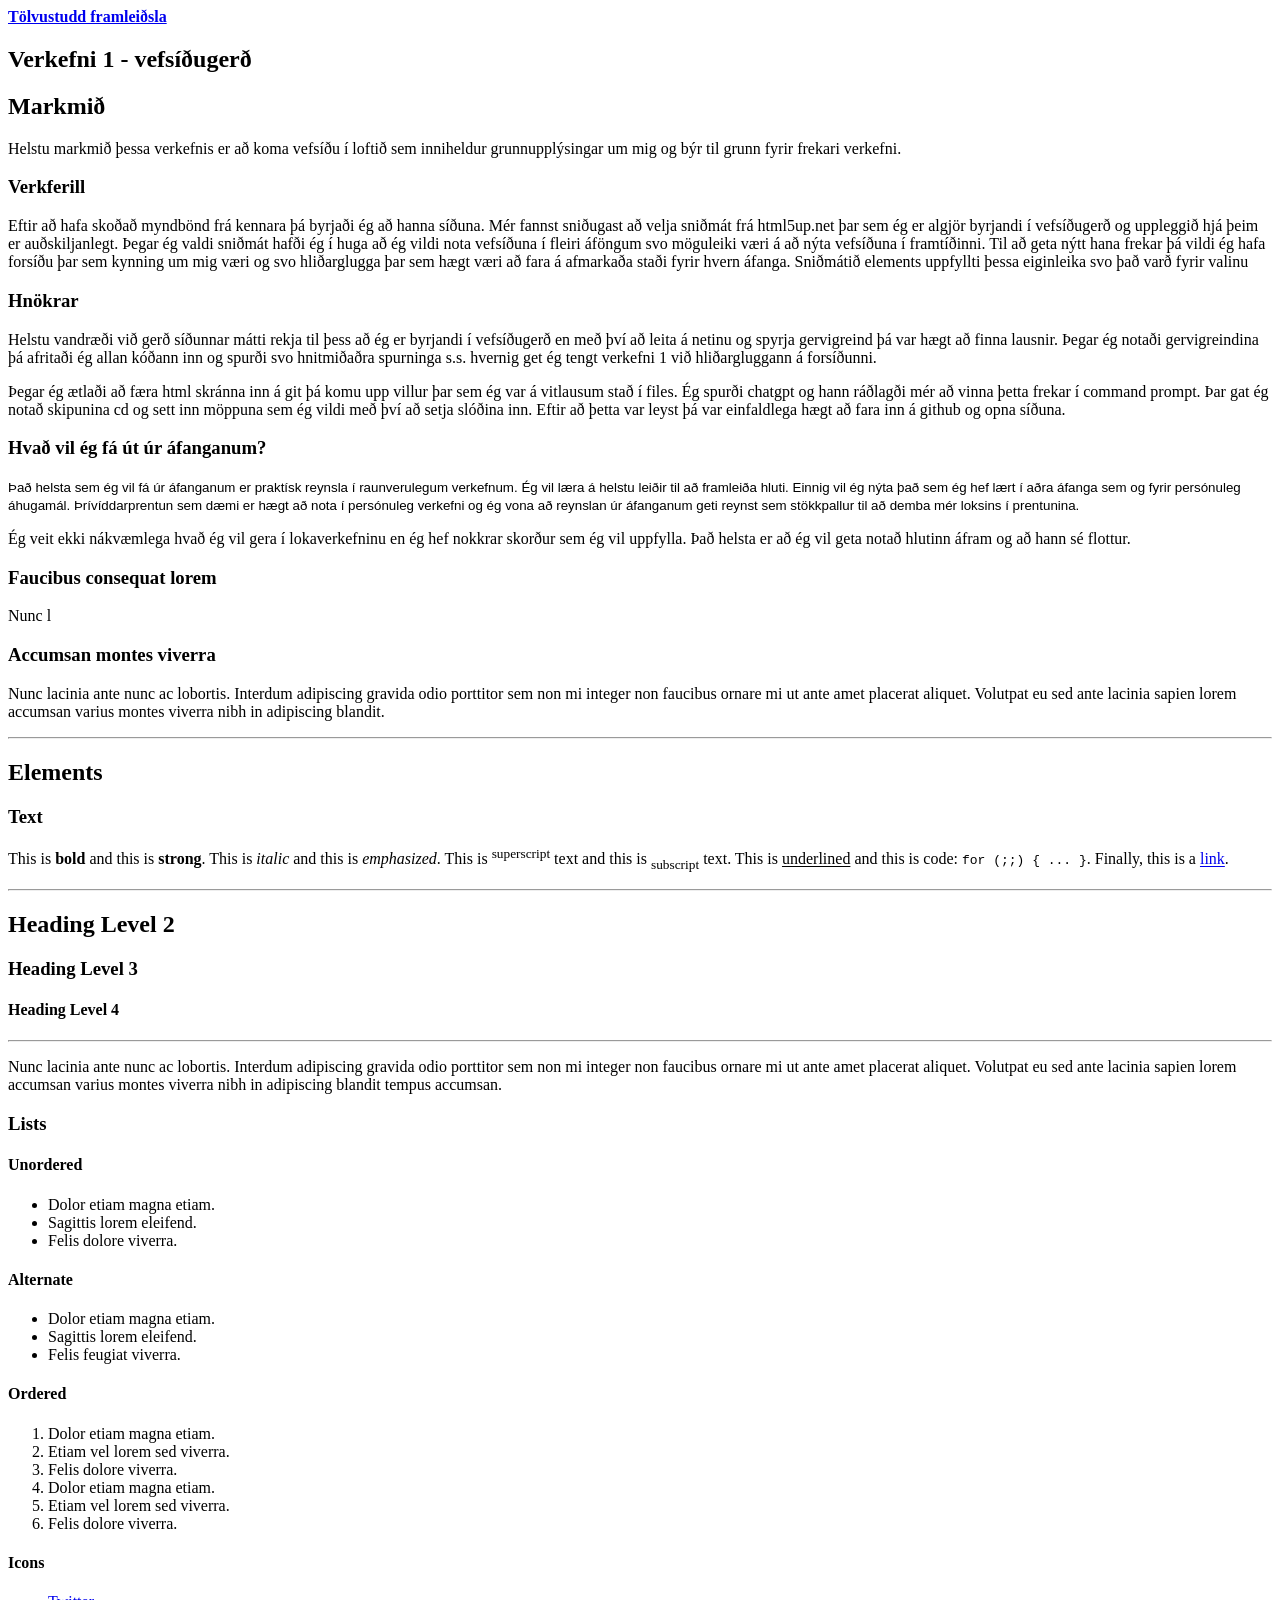
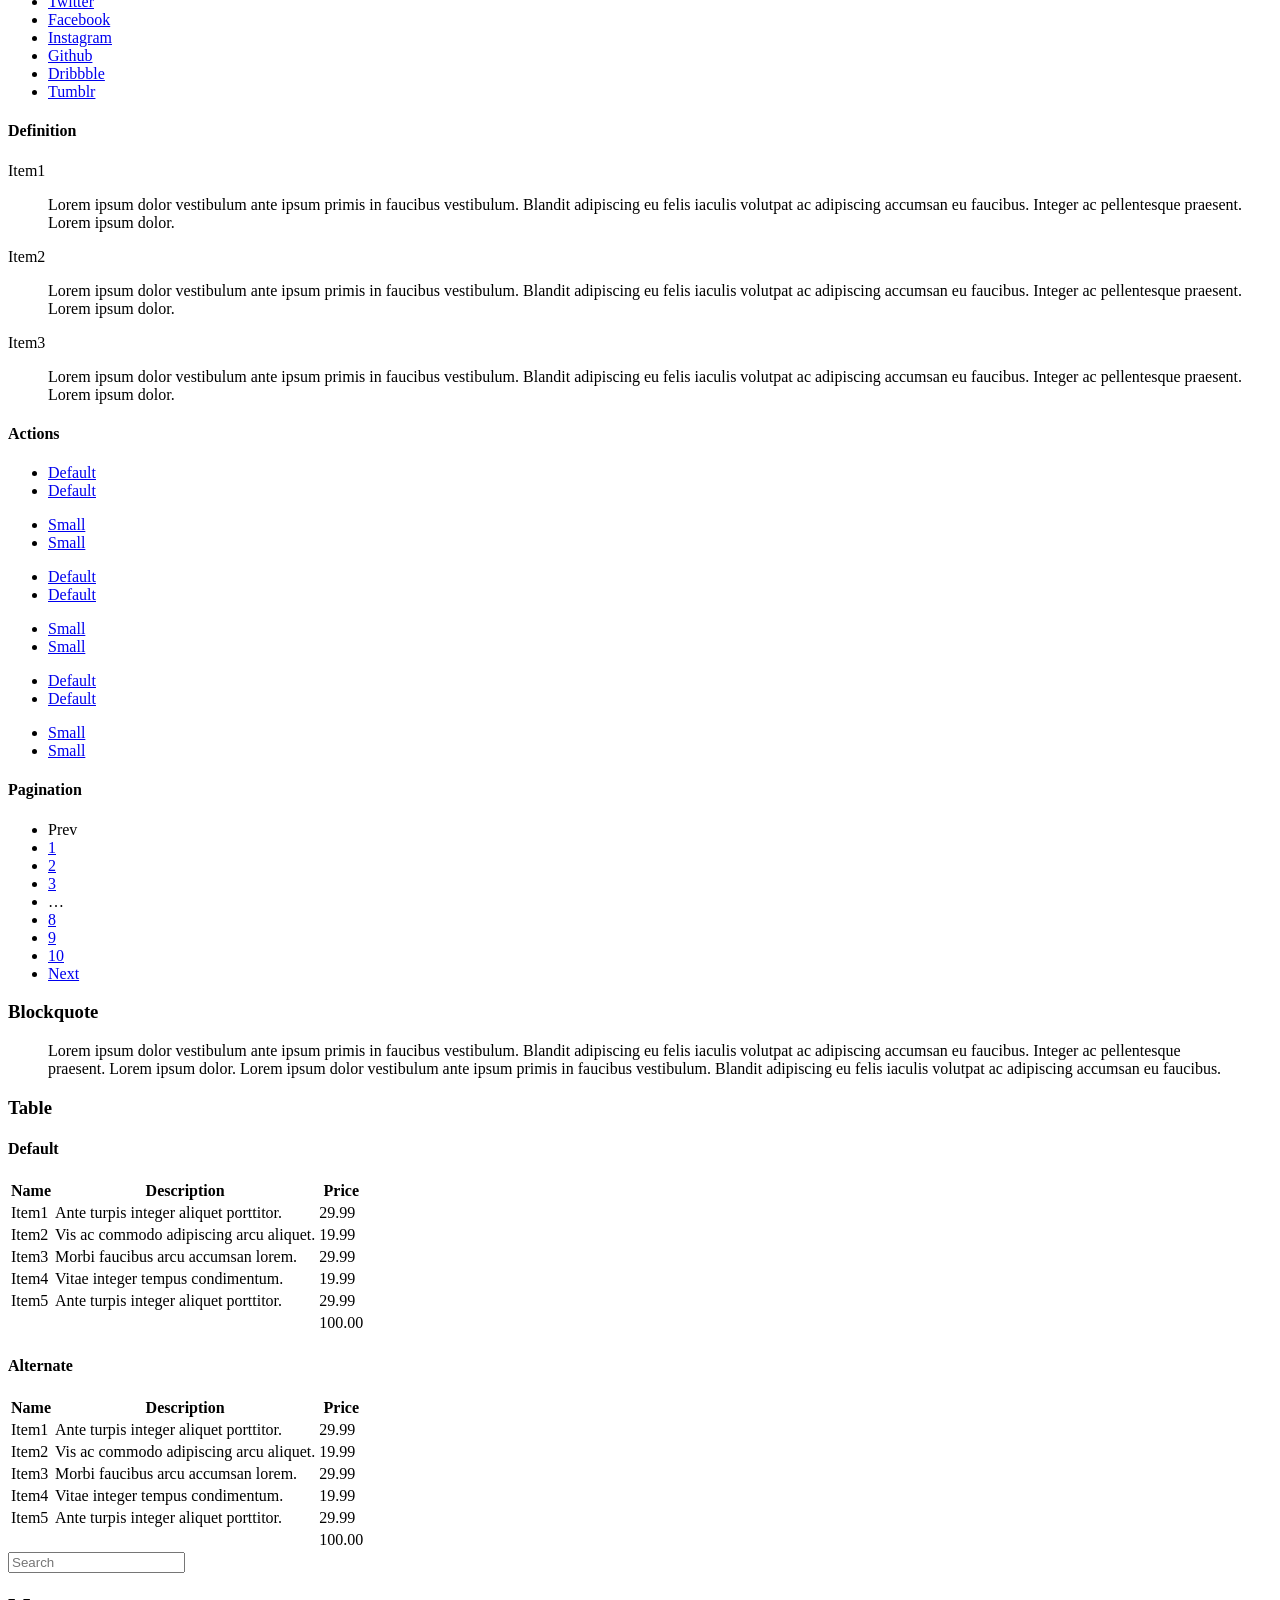
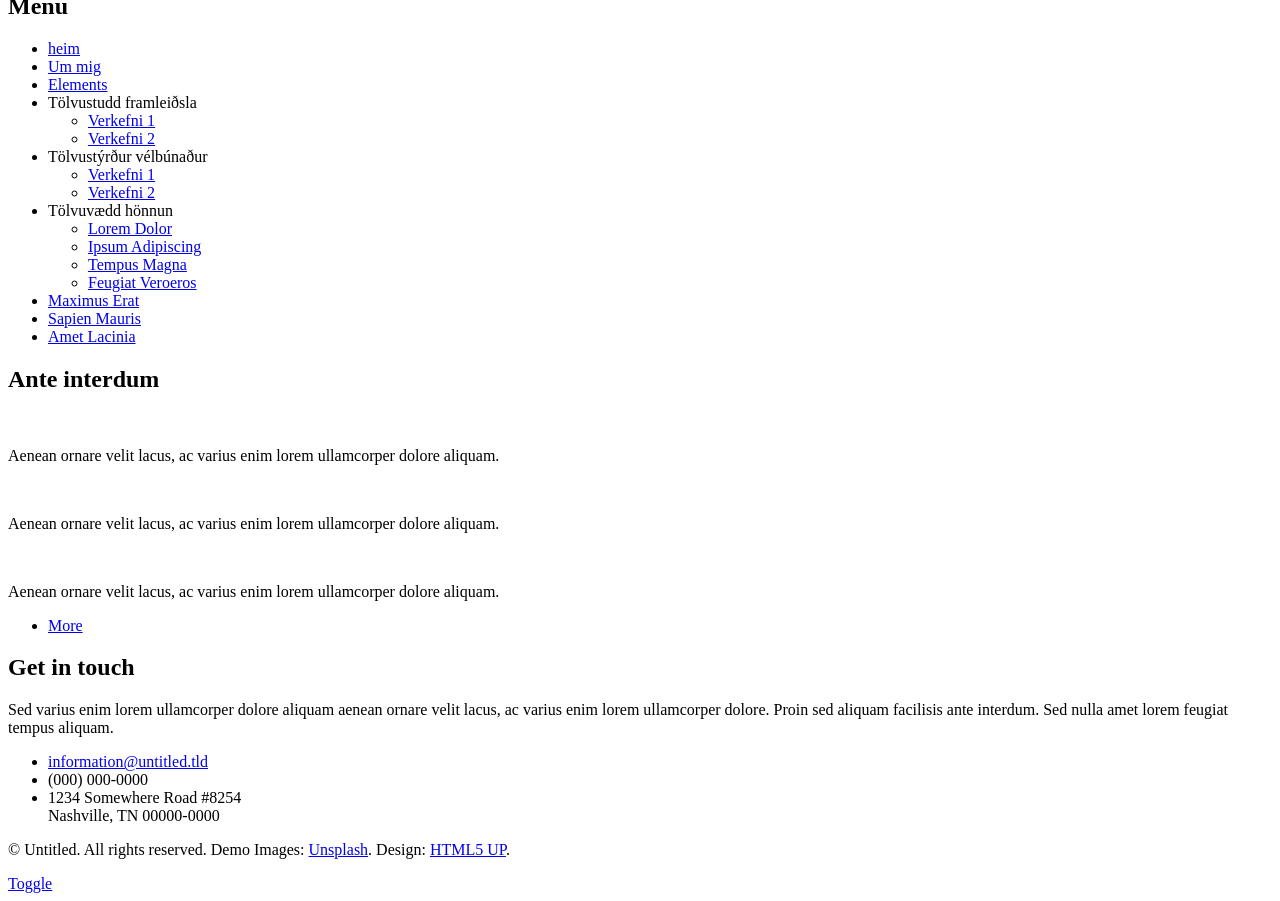
==== commit 3e875c66: "Uppfærsla á Verkefni 1: texti, myndir og PDF skjöl" ====
--- a/framleidsla_verk1.html
+++ b/framleidsla_verk1.html
@@ -42,15 +42,17 @@
 											<div class="col-6 col-12-small">
 												<h3>Hnökrar</h3>
 												<p>Helstu vandræði við gerð síðunnar mátti rekja til þess að ég er byrjandi í vefsíðugerð en með því að leita á netinu og spyrja gervigreind þá var hægt að finna lausnir. Þegar ég notaði gervigreindina þá afritaði ég allan kóðann inn og spurði svo hnitmiðaðra spurninga s.s. hvernig get ég tengt verkefni 1 við hliðargluggann á forsíðunni.</p>
+												<p>Þegar ég ætlaði að færa html skránna inn á git þá komu upp villur þar sem ég var á vitlausum stað í files. Ég spurði chatgpt og hann ráðlagði mér að vinna þetta frekar í command prompt. Þar gat ég notað skipunina cd og sett inn möppuna sem ég vildi með því að setja slóðina inn. Eftir að þetta var leyst þá var einfaldlega hægt að fara inn á github og opna síðuna.</p>
 											</div>
 											<!-- Break -->
 											<div class="col-4 col-12-medium">
 												<h3>Hvað vil ég fá út úr áfanganum?</h3>
-												<p><br></p>
+												<p><span style="font-family: &quot;Open Sans&quot;, sans-serif; font-size: 13.3333px; font-style: normal; font-variant-ligatures: normal; font-variant-caps: normal; font-weight: 400;">Það helsta sem ég vil fá úr áfanganum er praktísk reynsla í raunverulegum verkefnum. Ég vil læra á helstu leiðir til að framleiða hluti. Einnig vil ég nýta það sem ég hef lært í aðra áfanga sem og fyrir persónuleg áhugamál. Þrívíddarprentun sem dæmi er hægt að nota í persónuleg verkefni og ég vona að reynslan úr áfanganum geti reynst sem stökkpallur til að demba mér loksins í prentunina.</span></p>
+												<p>Ég veit ekki nákvæmlega hvað ég vil gera í lokaverkefninu en ég hef nokkrar skorður sem ég vil uppfylla. Það helsta er að ég vil geta notað hlutinn áfram og að hann sé flottur.</p>
 											</div>
 											<div class="col-4 col-12-medium">
 												<h3>Faucibus consequat lorem</h3>
-												<p>Nunc lacinia ante nunc ac lobortis. Interdum adipiscing gravida odio porttitor sem non mi integer non faucibus ornare mi ut ante amet placerat aliquet. Volutpat eu sed ante lacinia sapien lorem accumsan varius montes viverra nibh in adipiscing blandit.</p>
+												<p>Nunc l</p>
 											</div>
 											<div class="col-4 col-12-medium">
 												<h3>Accumsan montes viverra</h3>
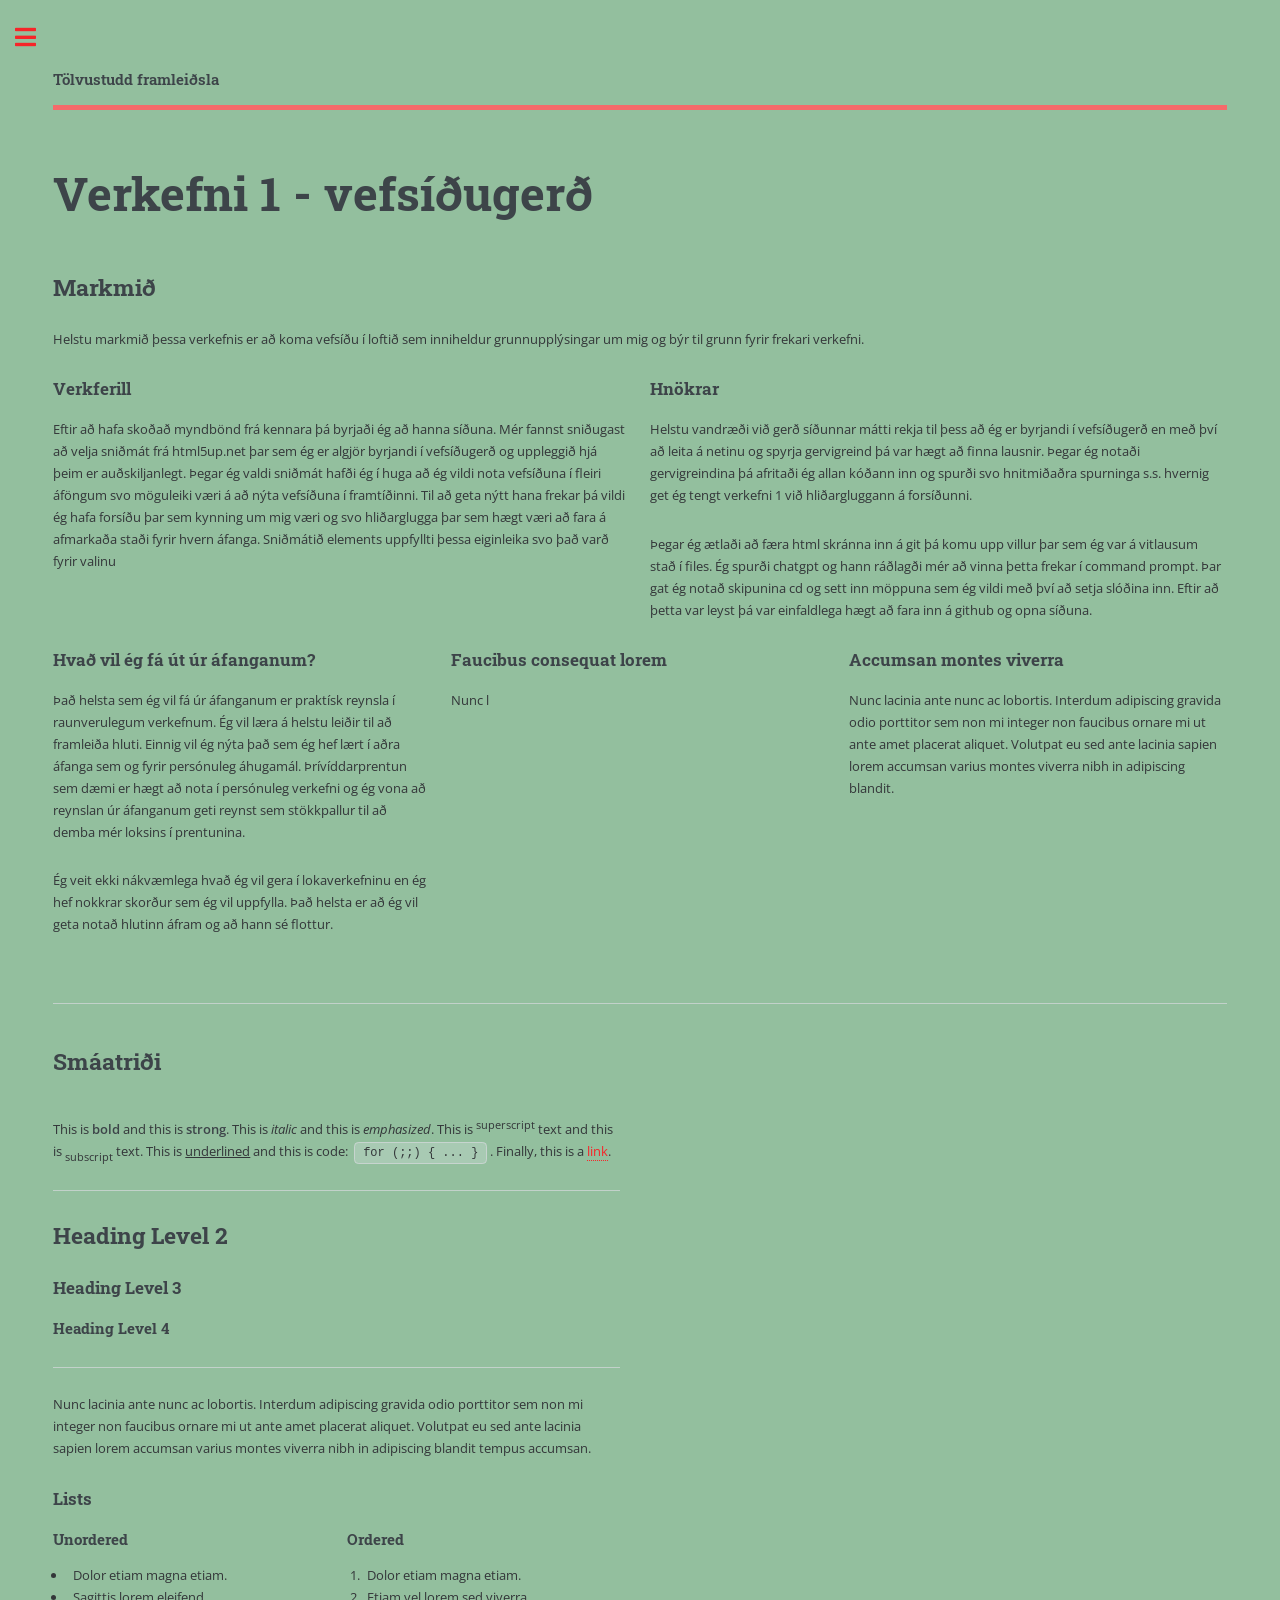
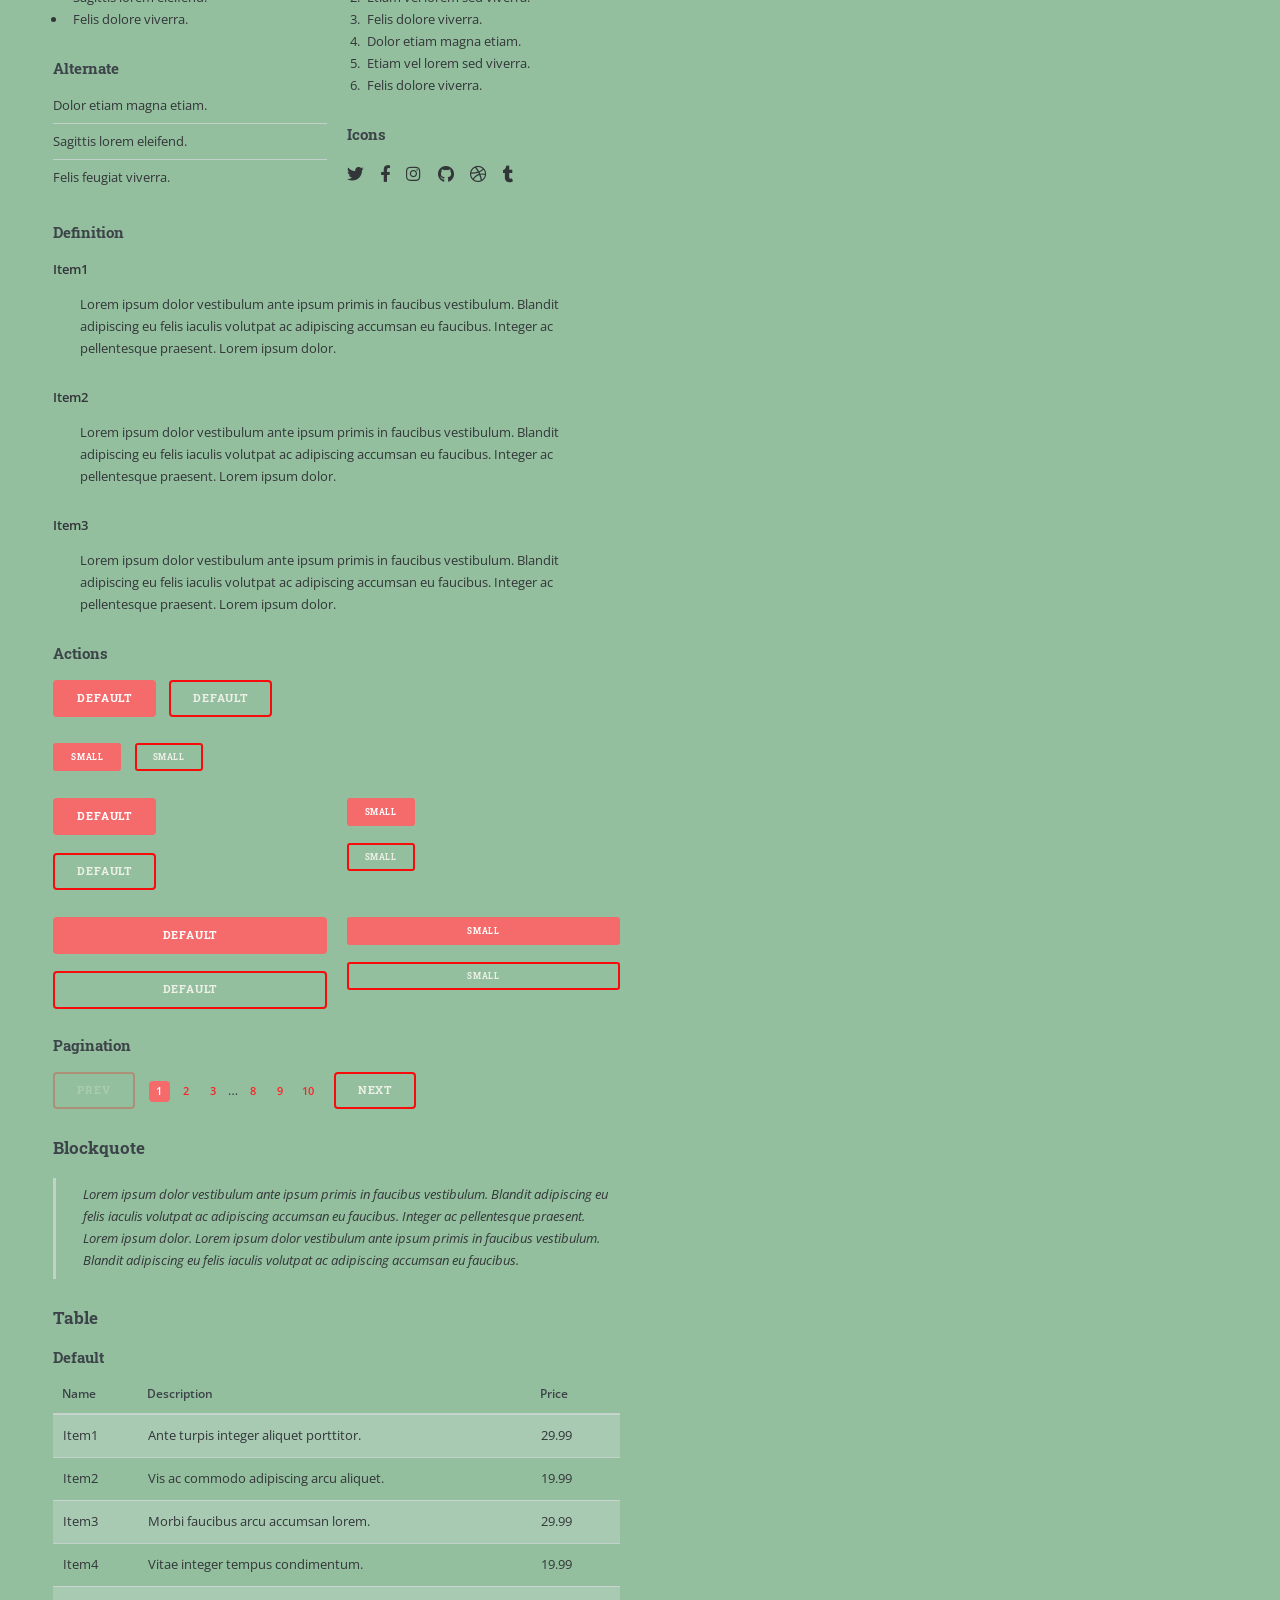
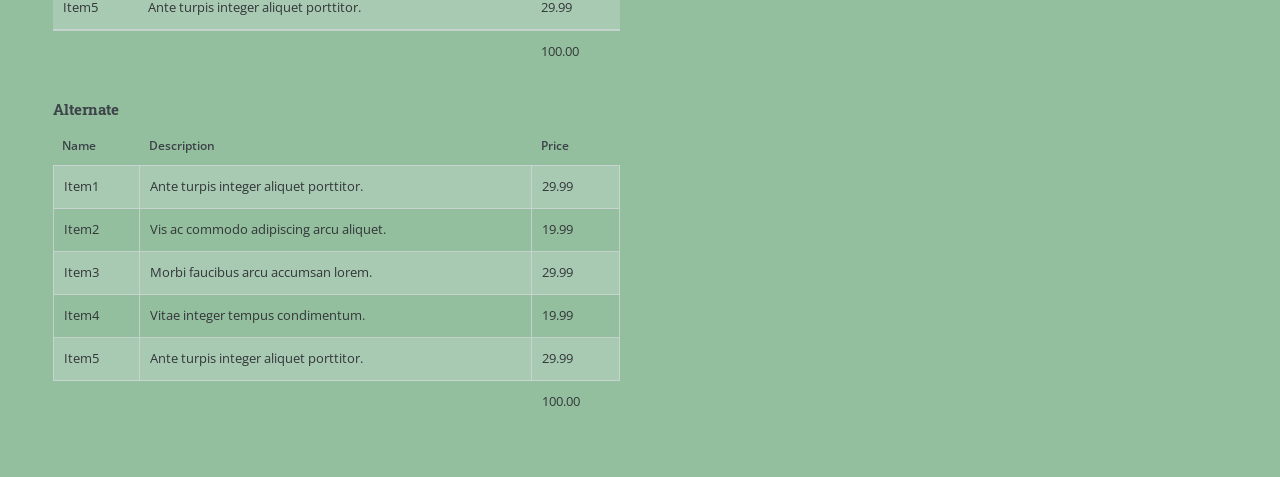
==== commit 587f9172: "Annað commit með HTML síðu, myndum og PDF" ====
--- a/framleidsla_verk1.html
+++ b/framleidsla_verk1.html
@@ -63,12 +63,12 @@
 									<hr class="major" />
 
 									<!-- Elements -->
-										<h2 id="elements">Elements</h2>
+										<h2 id="elements">Smáatriði</h2>
 										<div class="row gtr-200">
 											<div class="col-6 col-12-medium">
 
 												<!-- Text stuff -->
-													<h3>Text</h3>
+													<h3></h3>
 													<p>This is <b>bold</b> and this is <strong>strong</strong>. This is <i>italic</i> and this is <em>emphasized</em>.
 													This is <sup>superscript</sup> text and this is <sub>subscript</sub> text.
 													This is <u>underlined</u> and this is code: <code>for (;;) { ... }</code>.
@@ -315,13 +315,12 @@
 									<ul>
 										<li><a href="index.html">heim</a></li>
 										<li><a href="generic.html">Um mig</a></li>
-										<li><a href="elements.html">Elements</a></li>
+										
 										<li>
 											<span class="opener">Tölvustudd framleiðsla</span>
 											<ul>
 												<li><a href="#">Verkefni 1</a></li>
 												<li><a href="#">Verkefni 2</a></li>
-
 											</ul>
 										</li>
 										
@@ -342,49 +341,11 @@
 												<li><a href="#">Feugiat Veroeros</a></li>
 											</ul>
 										</li>
-										<li><a href="#">Maximus Erat</a></li>
-										<li><a href="#">Sapien Mauris</a></li>
-										<li><a href="#">Amet Lacinia</a></li>
+
 									</ul>
 								</nav>
 
-							<!-- Section -->
-								<section>
-									<header class="major">
-										<h2>Ante interdum</h2>
-									</header>
-									<div class="mini-posts">
-										<article>
-											<a href="#" class="image"><img src="images/pic07.jpg" alt="" /></a>
-											<p>Aenean ornare velit lacus, ac varius enim lorem ullamcorper dolore aliquam.</p>
-										</article>
-										<article>
-											<a href="#" class="image"><img src="images/pic08.jpg" alt="" /></a>
-											<p>Aenean ornare velit lacus, ac varius enim lorem ullamcorper dolore aliquam.</p>
-										</article>
-										<article>
-											<a href="#" class="image"><img src="images/pic09.jpg" alt="" /></a>
-											<p>Aenean ornare velit lacus, ac varius enim lorem ullamcorper dolore aliquam.</p>
-										</article>
-									</div>
-									<ul class="actions">
-										<li><a href="#" class="button">More</a></li>
-									</ul>
-								</section>
-
-							<!-- Section -->
-								<section>
-									<header class="major">
-										<h2>Get in touch</h2>
-									</header>
-									<p>Sed varius enim lorem ullamcorper dolore aliquam aenean ornare velit lacus, ac varius enim lorem ullamcorper dolore. Proin sed aliquam facilisis ante interdum. Sed nulla amet lorem feugiat tempus aliquam.</p>
-									<ul class="contact">
-										<li class="icon solid fa-envelope"><a href="#">information@untitled.tld</a></li>
-										<li class="icon solid fa-phone">(000) 000-0000</li>
-										<li class="icon solid fa-home">1234 Somewhere Road #8254<br />
-										Nashville, TN 00000-0000</li>
-									</ul>
-								</section>
+
 
 							<!-- Footer -->
 								<footer id="footer">
--- a/assets/css/main.css
+++ b/assets/css/main.css
@@ -78,7 +78,7 @@
   box-sizing: inherit; }
 
 body {
-  background: #ffffff; }
+  background: #93bf9e; }
   body.is-preload *, body.is-preload *:before, body.is-preload *:after, body.is-resizing *, body.is-resizing *:before, body.is-resizing *:after {
     -moz-animation: none !important;
     -webkit-animation: none !important;
@@ -91,7 +91,7 @@
 
 /* Type */
 body, input, select, textarea {
-  color: #7f888f;
+  color: #333639;
   font-family: "Open Sans", sans-serif;
   font-size: 13pt;
   font-weight: 400;
@@ -112,11 +112,11 @@
   -ms-transition: color 0.2s ease-in-out, border-bottom-color 0.2s ease-in-out;
   transition: color 0.2s ease-in-out, border-bottom-color 0.2s ease-in-out;
   border-bottom: dotted 1px;
-  color: #f56a6a;
+  color: #f62529;
   text-decoration: none; }
   a:hover {
-    border-bottom-color: #f56a6a;
-    color: #f56a6a !important; }
+    border-bottom-color: #f5d36a;
+    color: #f5d36a !important; }
     a:hover strong {
       color: inherit; }
 
@@ -1495,8 +1495,8 @@
   background-color: transparent;
   border-radius: 0.375em;
   border: 0;
-  box-shadow: inset 0 0 0 2px #f56a6a;
-  color: #f56a6a !important;
+  box-shadow: inset 0 0 0 2px #f80b0b;
+  color: #eff1e7 !important;
   cursor: pointer;
   display: inline-block;
   font-family: "Roboto Slab", serif;
@@ -1899,7 +1899,7 @@
     -webkit-transform: scaleX(-1);
     -ms-transform: scaleX(-1);
     transform: scaleX(-1);
-    color: #7f888f;
+    color: #8f7f82;
     content: '\f002';
     cursor: default;
     display: block;
@@ -1928,7 +1928,7 @@
   -webkit-transition: margin-left 0.5s ease, box-shadow 0.5s ease;
   -ms-transition: margin-left 0.5s ease, box-shadow 0.5s ease;
   transition: margin-left 0.5s ease, box-shadow 0.5s ease;
-  background-color: #f5f6f7;
+  background-color: #b2bbc2;
   font-size: 0.9em;
   position: relative;
   width: 26em; }
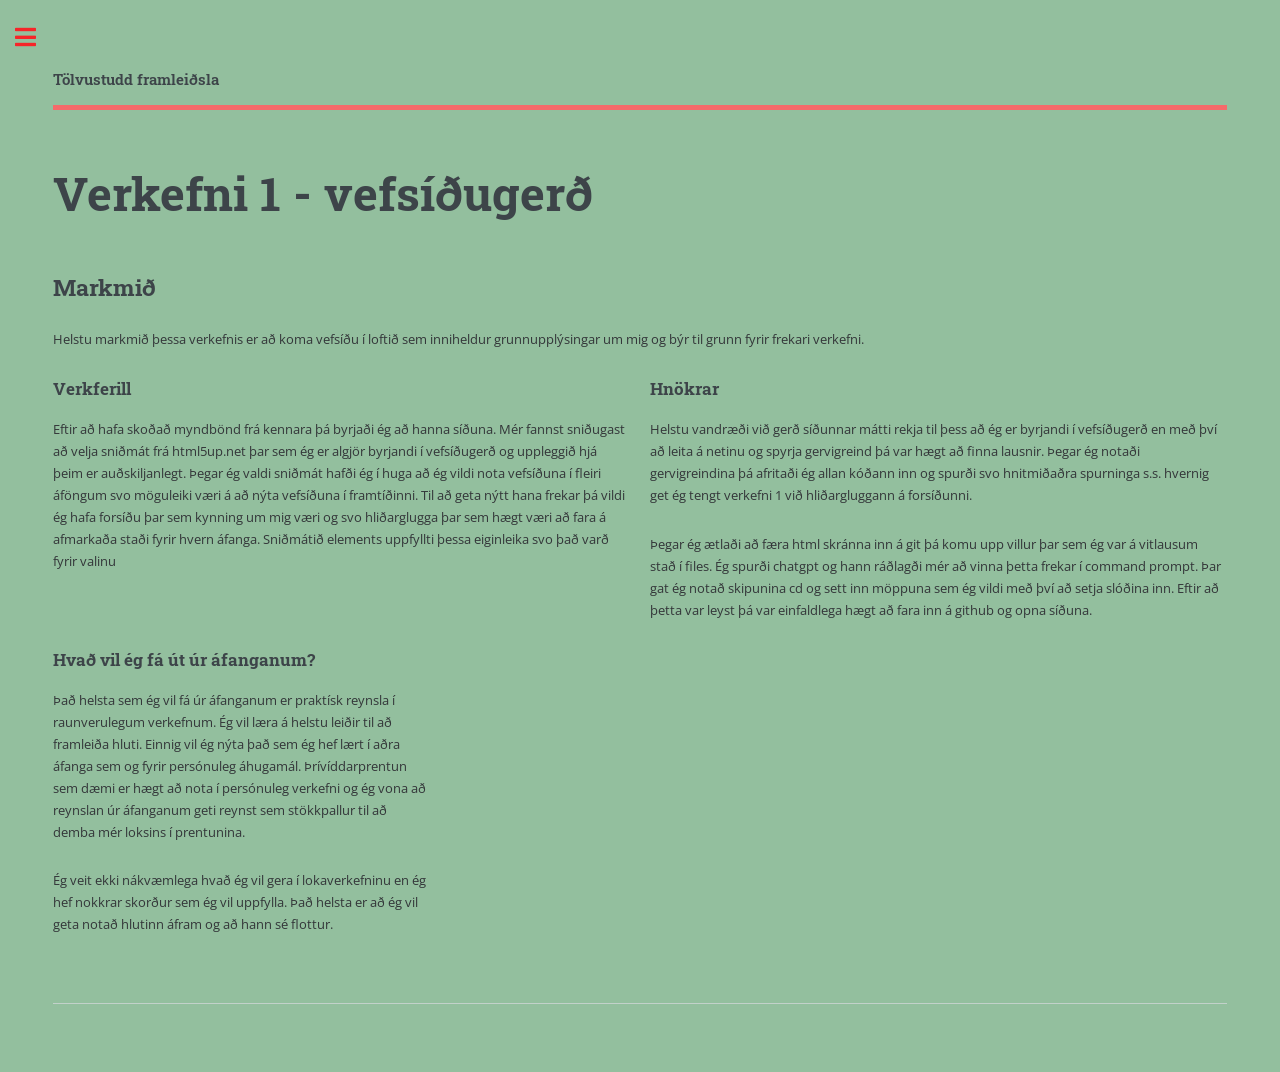
==== commit 3bec827b: "Bætti við verkefni 2 og 3 https://github.com/halli19/TF_verk1.git#	new file:   framleidsla_verk2.htm" ====
--- a/framleidsla_verk1.html
+++ b/framleidsla_verk1.html
@@ -39,6 +39,7 @@
 												<h3>Verkferill</h3>
 												<p>Eftir að hafa skoðað myndbönd frá kennara þá byrjaði ég að hanna síðuna. Mér fannst sniðugast að velja sniðmát frá html5up.net þar sem ég er algjör byrjandi í vefsíðugerð og uppleggið hjá þeim er auðskiljanlegt. Þegar ég valdi sniðmát hafði ég í huga að ég vildi nota vefsíðuna í fleiri áföngum svo möguleiki væri á að nýta vefsíðuna í framtíðinni. Til að geta nýtt hana frekar þá vildi ég hafa forsíðu þar sem kynning um mig væri og svo hliðarglugga þar sem hægt væri að fara á afmarkaða staði fyrir hvern áfanga. Sniðmátið elements uppfyllti þessa eiginleika svo það varð fyrir valinu</p>
 											</div>
+											
 											<div class="col-6 col-12-small">
 												<h3>Hnökrar</h3>
 												<p>Helstu vandræði við gerð síðunnar mátti rekja til þess að ég er byrjandi í vefsíðugerð en með því að leita á netinu og spyrja gervigreind þá var hægt að finna lausnir. Þegar ég notaði gervigreindina þá afritaði ég allan kóðann inn og spurði svo hnitmiðaðra spurninga s.s. hvernig get ég tengt verkefni 1 við hliðargluggann á forsíðunni.</p>
@@ -50,245 +51,12 @@
 												<p><span style="font-family: &quot;Open Sans&quot;, sans-serif; font-size: 13.3333px; font-style: normal; font-variant-ligatures: normal; font-variant-caps: normal; font-weight: 400;">Það helsta sem ég vil fá úr áfanganum er praktísk reynsla í raunverulegum verkefnum. Ég vil læra á helstu leiðir til að framleiða hluti. Einnig vil ég nýta það sem ég hef lært í aðra áfanga sem og fyrir persónuleg áhugamál. Þrívíddarprentun sem dæmi er hægt að nota í persónuleg verkefni og ég vona að reynslan úr áfanganum geti reynst sem stökkpallur til að demba mér loksins í prentunina.</span></p>
 												<p>Ég veit ekki nákvæmlega hvað ég vil gera í lokaverkefninu en ég hef nokkrar skorður sem ég vil uppfylla. Það helsta er að ég vil geta notað hlutinn áfram og að hann sé flottur.</p>
 											</div>
-											<div class="col-4 col-12-medium">
-												<h3>Faucibus consequat lorem</h3>
-												<p>Nunc l</p>
-											</div>
-											<div class="col-4 col-12-medium">
-												<h3>Accumsan montes viverra</h3>
-												<p>Nunc lacinia ante nunc ac lobortis. Interdum adipiscing gravida odio porttitor sem non mi integer non faucibus ornare mi ut ante amet placerat aliquet. Volutpat eu sed ante lacinia sapien lorem accumsan varius montes viverra nibh in adipiscing blandit.</p>
-											</div>
 										</div>
 
 									<hr class="major" />
 
 									<!-- Elements -->
-										<h2 id="elements">Smáatriði</h2>
 										<div class="row gtr-200">
-											<div class="col-6 col-12-medium">
-
-												<!-- Text stuff -->
-													<h3></h3>
-													<p>This is <b>bold</b> and this is <strong>strong</strong>. This is <i>italic</i> and this is <em>emphasized</em>.
-													This is <sup>superscript</sup> text and this is <sub>subscript</sub> text.
-													This is <u>underlined</u> and this is code: <code>for (;;) { ... }</code>.
-													Finally, this is a <a href="#">link</a>.</p>
-													<hr />
-													<h2>Heading Level 2</h2>
-													<h3>Heading Level 3</h3>
-													<h4>Heading Level 4</h4>
-													<hr />
-													<p>Nunc lacinia ante nunc ac lobortis. Interdum adipiscing gravida odio porttitor sem non mi integer non faucibus ornare mi ut ante amet placerat aliquet. Volutpat eu sed ante lacinia sapien lorem accumsan varius montes viverra nibh in adipiscing blandit tempus accumsan.</p>
-
-												<!-- Lists -->
-													<h3>Lists</h3>
-													<div class="row">
-														<div class="col-6 col-12-small">
-
-															<h4>Unordered</h4>
-															<ul>
-																<li>Dolor etiam magna etiam.</li>
-																<li>Sagittis lorem eleifend.</li>
-																<li>Felis dolore viverra.</li>
-															</ul>
-
-															<h4>Alternate</h4>
-															<ul class="alt">
-																<li>Dolor etiam magna etiam.</li>
-																<li>Sagittis lorem eleifend.</li>
-																<li>Felis feugiat viverra.</li>
-															</ul>
-
-														</div>
-														<div class="col-6 col-12-small">
-
-															<h4>Ordered</h4>
-															<ol>
-																<li>Dolor etiam magna etiam.</li>
-																<li>Etiam vel lorem sed viverra.</li>
-																<li>Felis dolore viverra.</li>
-																<li>Dolor etiam magna etiam.</li>
-																<li>Etiam vel lorem sed viverra.</li>
-																<li>Felis dolore viverra.</li>
-															</ol>
-
-															<h4>Icons</h4>
-															<ul class="icons">
-																<li><a href="#" class="icon brands fa-twitter"><span class="label">Twitter</span></a></li>
-																<li><a href="#" class="icon brands fa-facebook-f"><span class="label">Facebook</span></a></li>
-																<li><a href="#" class="icon brands fa-instagram"><span class="label">Instagram</span></a></li>
-																<li><a href="#" class="icon brands fa-github"><span class="label">Github</span></a></li>
-																<li><a href="#" class="icon brands fa-dribbble"><span class="label">Dribbble</span></a></li>
-																<li><a href="#" class="icon brands fa-tumblr"><span class="label">Tumblr</span></a></li>
-															</ul>
-
-														</div>
-													</div>
-													<h4>Definition</h4>
-													<dl>
-														<dt>Item1</dt>
-														<dd>
-															<p>Lorem ipsum dolor vestibulum ante ipsum primis in faucibus vestibulum. Blandit adipiscing eu felis iaculis volutpat ac adipiscing accumsan eu faucibus. Integer ac pellentesque praesent. Lorem ipsum dolor.</p>
-														</dd>
-														<dt>Item2</dt>
-														<dd>
-															<p>Lorem ipsum dolor vestibulum ante ipsum primis in faucibus vestibulum. Blandit adipiscing eu felis iaculis volutpat ac adipiscing accumsan eu faucibus. Integer ac pellentesque praesent. Lorem ipsum dolor.</p>
-														</dd>
-														<dt>Item3</dt>
-														<dd>
-															<p>Lorem ipsum dolor vestibulum ante ipsum primis in faucibus vestibulum. Blandit adipiscing eu felis iaculis volutpat ac adipiscing accumsan eu faucibus. Integer ac pellentesque praesent. Lorem ipsum dolor.</p>
-														</dd>
-													</dl>
-
-													<h4>Actions</h4>
-													<ul class="actions">
-														<li><a href="#" class="button primary">Default</a></li>
-														<li><a href="#" class="button">Default</a></li>
-													</ul>
-													<ul class="actions small">
-														<li><a href="#" class="button primary small">Small</a></li>
-														<li><a href="#" class="button small">Small</a></li>
-													</ul>
-													<div class="row">
-														<div class="col-6 col-12-small">
-															<ul class="actions stacked">
-																<li><a href="#" class="button primary">Default</a></li>
-																<li><a href="#" class="button">Default</a></li>
-															</ul>
-														</div>
-														<div class="col-6 col-12-small">
-															<ul class="actions stacked">
-																<li><a href="#" class="button primary small">Small</a></li>
-																<li><a href="#" class="button small">Small</a></li>
-															</ul>
-														</div>
-														<div class="col-6 col-12-small">
-															<ul class="actions stacked">
-																<li><a href="#" class="button primary fit">Default</a></li>
-																<li><a href="#" class="button fit">Default</a></li>
-															</ul>
-														</div>
-														<div class="col-6 col-12-small">
-															<ul class="actions stacked">
-																<li><a href="#" class="button primary small fit">Small</a></li>
-																<li><a href="#" class="button small fit">Small</a></li>
-															</ul>
-														</div>
-													</div>
-
-													<h4>Pagination</h4>
-													<ul class="pagination">
-														<li><span class="button disabled">Prev</span></li>
-														<li><a href="#" class="page active">1</a></li>
-														<li><a href="#" class="page">2</a></li>
-														<li><a href="#" class="page">3</a></li>
-														<li><span>&hellip;</span></li>
-														<li><a href="#" class="page">8</a></li>
-														<li><a href="#" class="page">9</a></li>
-														<li><a href="#" class="page">10</a></li>
-														<li><a href="#" class="button">Next</a></li>
-													</ul>
-
-												<!-- Blockquote -->
-													<h3>Blockquote</h3>
-													<blockquote>Lorem ipsum dolor vestibulum ante ipsum primis in faucibus vestibulum. Blandit adipiscing eu felis iaculis volutpat ac adipiscing accumsan eu faucibus. Integer ac pellentesque praesent. Lorem ipsum dolor. Lorem ipsum dolor vestibulum ante ipsum primis in faucibus vestibulum. Blandit adipiscing eu felis iaculis volutpat ac adipiscing accumsan eu faucibus.</blockquote>
-
-												<!-- Table -->
-													<h3>Table</h3>
-
-													<h4>Default</h4>
-													<div class="table-wrapper">
-														<table>
-															<thead>
-																<tr>
-																	<th>Name</th>
-																	<th>Description</th>
-																	<th>Price</th>
-																</tr>
-															</thead>
-															<tbody>
-																<tr>
-																	<td>Item1</td>
-																	<td>Ante turpis integer aliquet porttitor.</td>
-																	<td>29.99</td>
-																</tr>
-																<tr>
-																	<td>Item2</td>
-																	<td>Vis ac commodo adipiscing arcu aliquet.</td>
-																	<td>19.99</td>
-																</tr>
-																<tr>
-																	<td>Item3</td>
-																	<td> Morbi faucibus arcu accumsan lorem.</td>
-																	<td>29.99</td>
-																</tr>
-																<tr>
-																	<td>Item4</td>
-																	<td>Vitae integer tempus condimentum.</td>
-																	<td>19.99</td>
-																</tr>
-																<tr>
-																	<td>Item5</td>
-																	<td>Ante turpis integer aliquet porttitor.</td>
-																	<td>29.99</td>
-																</tr>
-															</tbody>
-															<tfoot>
-																<tr>
-																	<td colspan="2"></td>
-																	<td>100.00</td>
-																</tr>
-															</tfoot>
-														</table>
-													</div>
-
-													<h4>Alternate</h4>
-													<div class="table-wrapper">
-														<table class="alt">
-															<thead>
-																<tr>
-																	<th>Name</th>
-																	<th>Description</th>
-																	<th>Price</th>
-																</tr>
-															</thead>
-															<tbody>
-																<tr>
-																	<td>Item1</td>
-																	<td>Ante turpis integer aliquet porttitor.</td>
-																	<td>29.99</td>
-																</tr>
-																<tr>
-																	<td>Item2</td>
-																	<td>Vis ac commodo adipiscing arcu aliquet.</td>
-																	<td>19.99</td>
-																</tr>
-																<tr>
-																	<td>Item3</td>
-																	<td> Morbi faucibus arcu accumsan lorem.</td>
-																	<td>29.99</td>
-																</tr>
-																<tr>
-																	<td>Item4</td>
-																	<td>Vitae integer tempus condimentum.</td>
-																	<td>19.99</td>
-																</tr>
-																<tr>
-																	<td>Item5</td>
-																	<td>Ante turpis integer aliquet porttitor.</td>
-																	<td>29.99</td>
-																</tr>
-															</tbody>
-															<tfoot>
-																<tr>
-																	<td colspan="2"></td>
-																	<td>100.00</td>
-																</tr>
-															</tfoot>
-														</table>
-													</div>
-
-											</div>
 										</div>
 
 								</section>
@@ -314,7 +82,6 @@
 									</header>
 									<ul>
 										<li><a href="index.html">heim</a></li>
-										<li><a href="generic.html">Um mig</a></li>
 										
 										<li>
 											<span class="opener">Tölvustudd framleiðsla</span>
--- a/assets/css/main.css
+++ b/assets/css/main.css
@@ -2187,7 +2187,7 @@
 
 /* Footer */
 #footer .copyright {
-  color: #9fa3a6;
+  color: #3a3b3c;
   font-size: 0.9em; }
   #footer .copyright a {
     color: inherit; }
